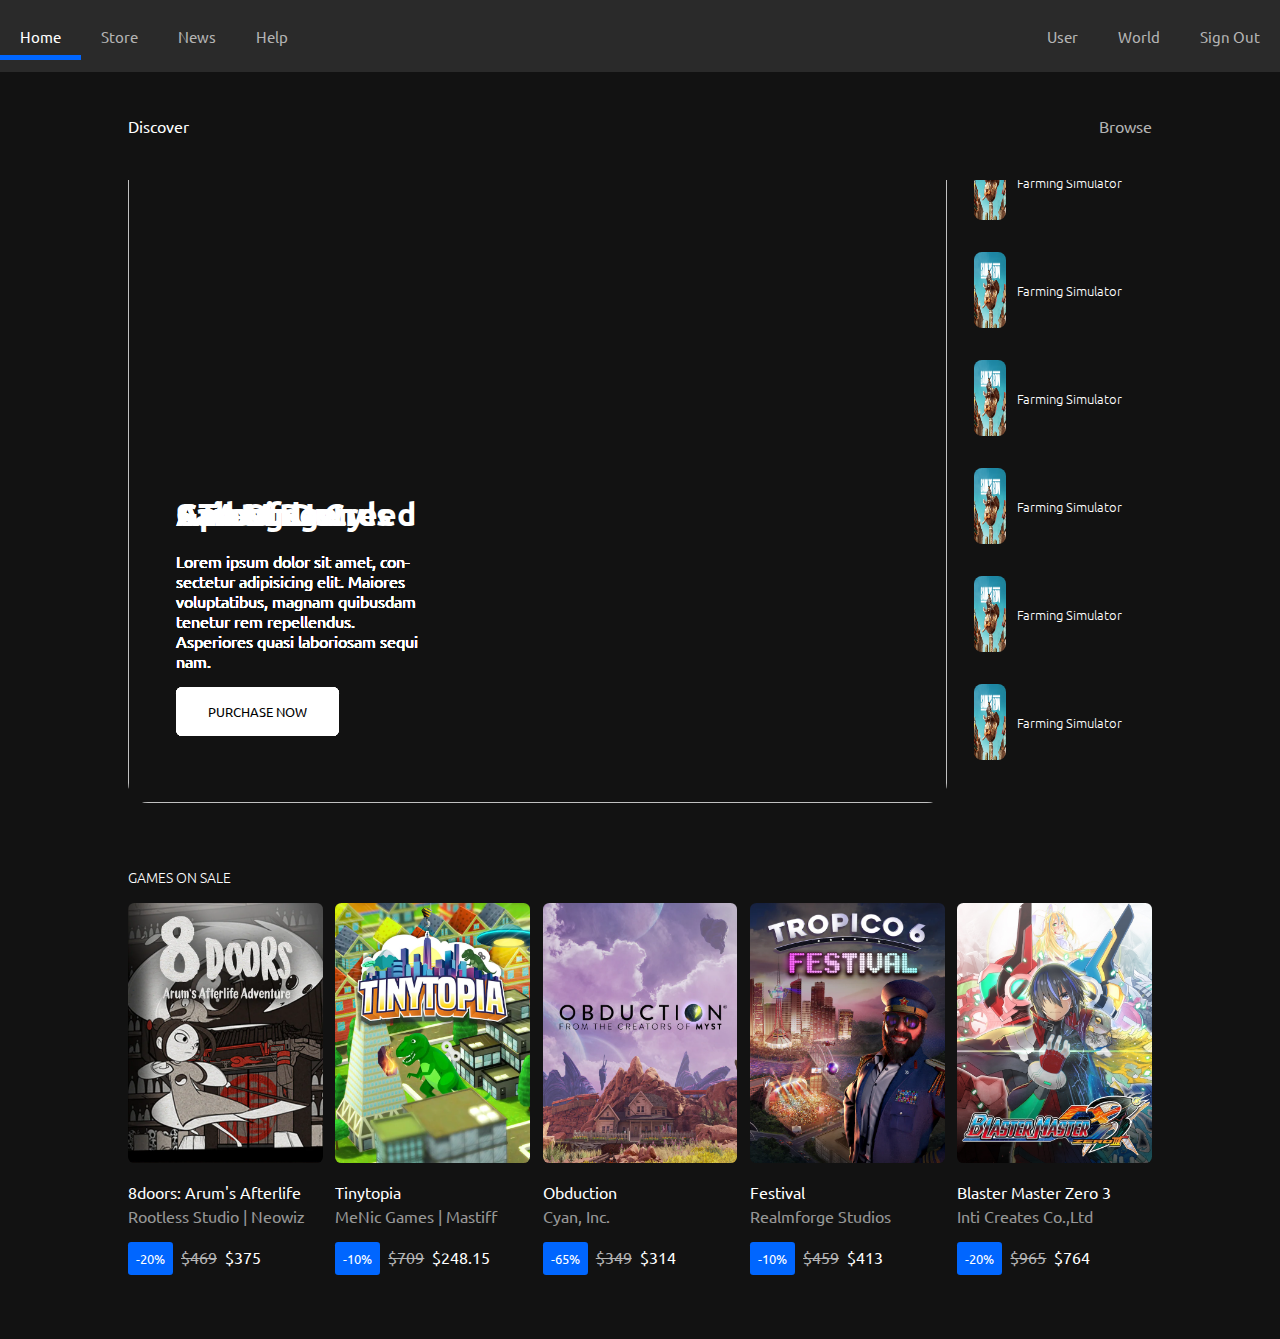
==== pages/landing_page.html @ 4de5b619 "first commit" ====
<!DOCTYPE html>
<html lang="en">

<head>
    <meta charset="UTF-8">
    <meta http-equiv="X-UA-Compatible" content="IE=edge">
    <meta name="viewport" content="width=device-width, initial-scale=1.0">

    <!-- Yeh apun ki css -->
    <link rel="stylesheet" href="landing_page.css">

    <!-- Jquery CDN -->
    <script src="https://cdnjs.cloudflare.com/ajax/libs/jquery/3.6.0/jquery.min.js"></script>

    <!-- Owl Carousel -->
    <script src="https://cdnjs.cloudflare.com/ajax/libs/OwlCarousel2/2.3.4/owl.carousel.min.js"></script>

    <title>Gaming Idiots</title>
</head>

<body>
    <header>
        <nav class="nav__links">
            <ul class="link__1">
                <li>
                    <a href="#" class="active">Home</a>
                </li>
                <li>
                    <a href="#">Store</a>
                </li>
                <li>
                    <a href="#">News</a>
                </li>
                <li>
                    <a href="#">Help</a>
                </li>
            </ul>
            <ul class="link__2">
                <li>
                    <a href="#">User</a>
                </li>
                <li>
                    <a href="#">World</a>
                </li>
                <li>
                    <a href="#">Sign Out</a>
                </li>
            </ul>
        </nav>
        <div class="nav__bottom">
            <a href="#" class="avail">Discover</a>
            <a href="#">Browse</a>
        </div>
    </header>

    <section class="discover">
        <div class="carousel__box">
            <div class="carousel__card carousel__card--1">
                <img src="../images/2.jpg" alt="">
                <div class="carousel__content">
                    <h4>Assasin's creed</h4>
                    <p>Lorem ipsum dolor sit amet, consectetur adipisicing elit. Maiores voluptatibus, magnam quibusdam tenetur rem repellendus. Asperiores quasi laboriosam sequi nam.</p>
                    <button class="btn btn-white">purchase now</button>
                </div>
            </div>

            <div class="carousel__card carousel__card--2">
                <img src="../images/1.jpg" alt="">
                <div class="carousel__content">
                    <h4>GTA V</h4>
                    <p>Lorem ipsum dolor sit amet, consectetur adipisicing elit. Maiores voluptatibus, magnam quibusdam tenetur rem repellendus. Asperiores quasi laboriosam sequi nam.</p>
                    <button class="btn btn-white">purchase now</button>
                </div>
            </div>

            <div class="carousel__card carousel__card--3">
                <img src="../images/3.jpg" alt="">
                <div class="carousel__content">
                    <h4>Saints Row</h4>
                    <p>Lorem ipsum dolor sit amet, consectetur adipisicing elit. Maiores voluptatibus, magnam quibusdam tenetur rem repellendus. Asperiores quasi laboriosam sequi nam.</p>
                    <button class="btn btn-white">purchase now</button>
                </div>
            </div>

            <div class="carousel__card carousel__card--4">
                <img src="../images/4.jpg" alt="">
                <div class="carousel__content">
                    <h4>among us</h4>
                    <p>Lorem ipsum dolor sit amet, consectetur adipisicing elit. Maiores voluptatibus, magnam quibusdam tenetur rem repellendus. Asperiores quasi laboriosam sequi nam.</p>
                    <button class="btn btn-white">purchase now</button>
                </div>
            </div>

            <div class="carousel__card carousel__card--5">
                <img src="../images/5.jpg" alt="">
                <div class="carousel__content">
                    <h4>apex legends</h4>
                    <p>Lorem ipsum dolor sit amet, consectetur adipisicing elit. Maiores voluptatibus, magnam quibusdam tenetur rem repellendus. Asperiores quasi laboriosam sequi nam.</p>
                    <button class="btn btn-white">purchase now</button>
                </div>
            </div>

            <div class="carousel__card carousel__card--6">
                <img src="../images/1.jpg" alt="">
                <div class="carousel__content">
                    <h4>call of duty</h4>
                    <p>Lorem ipsum dolor sit amet, consectetur adipisicing elit. Maiores voluptatibus, magnam quibusdam tenetur rem repellendus. Asperiores quasi laboriosam sequi nam.</p>
                    <button class="btn btn-white">purchase now</button>
                </div>
            </div>
        </div>
        <div class="carousel__games">
            <div class="carousel__card--small">
                <div class="carousel__img"><img src="../images/small-1.png" alt=""></div>

                <h4>farming simulator</h4>
            </div>

            <div class="carousel__card--small">
                <div class="carousel__img"><img src="../images/small-1.png" alt=""></div>

                <h4>farming simulator</h4>
            </div>

            <div class="carousel__card--small">
                <div class="carousel__img"><img src="../images/small-1.png" alt=""></div>

                <h4>farming simulator</h4>
            </div>

            <div class="carousel__card--small">
                <div class="carousel__img"><img src="../images/small-1.png" alt=""></div>

                <h4>farming simulator</h4>
            </div>

            <div class="carousel__card--small">
                <div class="carousel__img"><img src="../images/small-1.png" alt=""></div>

                <h4>farming simulator</h4>
            </div>

            <div class="carousel__card--small">
                <div class="carousel__img"><img src="../images/small-1.png" alt=""></div>

                <h4>farming simulator</h4>
            </div>
        </div>
    </section>

    <section class="sale">
        <h3 class="heading">games on sale</h3>
        <div class="card__container">
            <div class="sale__card">
                <div class="sale__card--image">
                    <img src="../images/card__image-5.webp" alt=""></div>

                <div class="sale__card--content">
                    <h6>8doors: arum's afterlife</h6>
                    <p>rootless studio | Neowiz</p>
                </div>
                <div class="sale__card--price">
                    <button>-20%</button><span><s>$469</s></span><span>$375</span>
                </div>
            </div>

            <div class="sale__card">
                <div class="sale__card--image">
                    <img src="../images/card__image-1.webp" alt=""></div>

                <div class="sale__card--content">
                    <h6>tinytopia</h6>
                    <p>MeNic Games | Mastiff</p>
                </div>
                <div class="sale__card--price">
                    <button>-10%</button><span><s>$709</s></span><span>$248.15</span>
                </div>
            </div>

            <div class="sale__card">
                <div class="sale__card--image">
                    <img src="../images/card__image-2.webp" alt=""></div>

                <div class="sale__card--content">
                    <h6>obduction</h6>
                    <p>cyan, inc.</p>
                </div>
                <div class="sale__card--price">
                    <button>-65%</button><span><s>$349</s></span><span>$314</span>
                </div>
            </div>

            <div class="sale__card">
                <div class="sale__card--image">
                    <img src="../images/card__image-3.webp" alt=""></div>

                <div class="sale__card--content">
                    <h6>festival</h6>
                    <p>realmforge studios</p>
                </div>
                <div class="sale__card--price">
                    <button>-10%</button><span><s>$459</s></span><span>$413</span>
                </div>
            </div>

            <div class="sale__card">
                <div class="sale__card--image">
                    <img src="../images/card__image-4.jpg" alt=""></div>

                <div class="sale__card--content">
                    <h6>blaster master zero 3</h6>
                    <p>inti creates co.,ltd</p>
                </div>
                <div class="sale__card--price">
                    <button>-20%</button><span><s>$965</s></span><span>$764</span>
                </div>
            </div>


        </div>
    </section>
    <script>
        $("li a").click(function() {
            $('li a').not(this).removeClass('active');
            $(this).addClass('active');
        });

        $("div a").click(function() {
            $('div a').not(this).removeClass('avail');
            $(this).addClass('avail');
        });

        // $('.carousel__box').owlCarousel({
        //     margin: 10,
        //     // loop: true,
        //     // autoplay: true,
        //     // autoplayTimeout: 2000,
        // })
    </script>
</body>

</html>
---- pages/landing_page.css ----
@import url('https://fonts.googleapis.com/css2?family=Ubuntu&display=swap');
*,
::after,
::before {
    margin: 0;
    padding: 0;
    box-sizing: border-box;
    text-decoration: none;
    list-style: none;
    font-family: 'Ubuntu', sans-serif;
}

body {
    background-color: rgb(18, 18, 18);
}

header {
    position: fixed;
    top: 0;
    left: 0;
    width: 100%;
    z-index: 9999;
}

.btn {
    padding: 1rem 2rem;
    text-transform: uppercase;
    border-radius: .4rem;
    outline: none;
    border: none;
    color: #000;
    transition: all .3s;
}

.btn:hover {
    color: #000000cc;
}

.nav__links {
    width: 100%;
    height: 8vh;
    background-color: #2a2a2a;
    display: flex;
    justify-content: space-between;
    align-items: center;
}

.nav__links ul {
    display: flex;
}

.nav__links ul li {
    padding: 0 1.25rem;
    transition: all .3s;
    position: relative;
}

.nav__links ul li a.active::after,
.nav__links ul li a:hover::after {
    position: absolute;
    top: 1.8rem;
    left: 0;
    content: "";
    height: 5px;
    width: 100%;
    background-color: rgb(0, 102, 255);
    display: inline-block;
}

.nav__links ul li a.active,
.nav__links ul li a:hover {
    color: #fff;
    transition: all .5s;
}

.nav__links ul li a {
    color: rgb(180, 180, 180);
    font-size: .9375rem;
    transition: all .3s;
}

.nav__bottom {
    height: 12vh;
    width: 100%;
    background-color: rgb(18, 18, 18);
    padding: 0 10%;
    display: flex;
    justify-content: space-between;
    align-items: center;
}

.nav__bottom a {
    color: rgb(180, 180, 180);
}

.nav__bottom a.avail {
    color: #fff;
}

.discover {
    width: 100%;
    padding: 0 10%;
    padding-top: 8rem;
    display: flex;
    padding-bottom: 4rem;
}

.discover .carousel__box {
    width: 80%;
    height: 75vh;
    border-radius: 20px;
    overflow: hidden;
    position: relative;
}

.discover .carousel__box .carousel__card {
    width: 100%;
    height: 100%;
    animation: move 60s infinite;
}

.discover .carousel__box .carousel__card img {
    width: 100%;
    height: 100%;
}

.discover .carousel__box .carousel__card .carousel__content h4 {
    color: white;
    z-index: 999;
    font-size: 2rem;
    margin-bottom: 1rem;
    text-transform: capitalize;
    /* background: ; */
}

.discover .carousel__box .carousel__card .carousel__content p {
    color: #fff;
    hyphens: auto;
}

.discover .carousel__box .carousel__card .carousel__content {
    position: absolute;
    bottom: 10%;
    width: 30%;
    margin: 0 3rem;
}

.btn-white {
    background-color: #fff;
    margin-top: 1rem;
}

.discover .carousel__games {
    padding: 0 1rem;
    display: flex;
    flex-direction: column;
}

.discover .carousel__games .carousel__card--small {
    display: flex;
    justify-content: center;
    align-items: center;
    /* background-color: rosybrown; */
    width: 150%;
    height: 16%;
    /* background-color: khaki; */
    display: flex;
    align-items: center;
    /* flex: 1; */
    transition: all .3s;
}

.discover .carousel__games .carousel__card--small .carousel__img {
    width: 40%;
    height: 70%;
}

.discover .carousel__games .carousel__card--small:hover {
    background-color: rgba(119, 119, 119, .7);
    border-radius: .5rem;
}

.discover .carousel__games .carousel__card--small .carousel__img img {
    width: 2rem;
    height: 100%;
    border-radius: .5rem;
    overflow: hidden;
}

.discover .carousel__games .carousel__card--small h4 {
    text-transform: capitalize;
    color: #fff;
    font-size: .8rem;
    margin-left: -1.5rem;
    font-weight: 100;
}

.sale {
    padding: 0 10%;
    margin-bottom: 4rem;
}

.sale .heading {
    text-transform: uppercase;
    font-size: .9rem;
    color: #fff;
    font-weight: 300;
    margin-bottom: 1rem;
}

.sale .card__container {
    width: 100%;
    display: flex;
    justify-content: space-between;
    align-items: center;
}

.sale .card__container .sale__card {
    width: 19%;
}

.sale .card__container .sale__card .sale__card--image {
    width: 100%;
    border-radius: .4rem;
    /* overflow: hidden !important; */
}

.sale .card__container .sale__card .sale__card--image img {
    width: 100%;
    height: 100%;
    margin-bottom: 1rem;
    border-radius: .4rem;
}

.sale .card__container .sale__card .sale__card--content h6 {
    font-size: 1rem;
    text-transform: capitalize;
    color: #fff;
    font-weight: 400;
    margin-bottom: 0.3rem;
}

.sale .card__container .sale__card .sale__card--content p {
    font-size: 1rem;
    text-transform: capitalize;
    color: rgba(245, 245, 245, 0.6);
}

.sale .card__container .sale__card .sale__card--price {
    margin-top: 1rem;
}

.sale .card__container .sale__card .sale__card--price button {
    font-size: .8rem;
    padding: 0.5rem;
    border-radius: .2rem;
    background-color: rgb(0, 102, 255);
    color: #fff;
    outline: none;
    border: none;
    cursor: pointer;
}

.sale .card__container .sale__card .sale__card--price span:nth-child(2) {
    text-decoration: line-through;
    color: rgb(180, 180, 180);
    padding: .5rem;
}

.sale .card__container .sale__card .sale__card--price span:nth-child(3) {
    color: #fff;
}

@keyframes move {
    0% {
        transform: translateY(0%);
    }
    20% {
        transform: translateY(-100%);
    }
    40% {
        transform: translateY(-200%);
    }
    60% {
        transform: translateY(-300%);
    }
    80% {
        transform: translateY(-400%);
    }
    90% {
        transform: translateY(-500%);
    }
    100% {
        transform: translateY(0);
    }
}
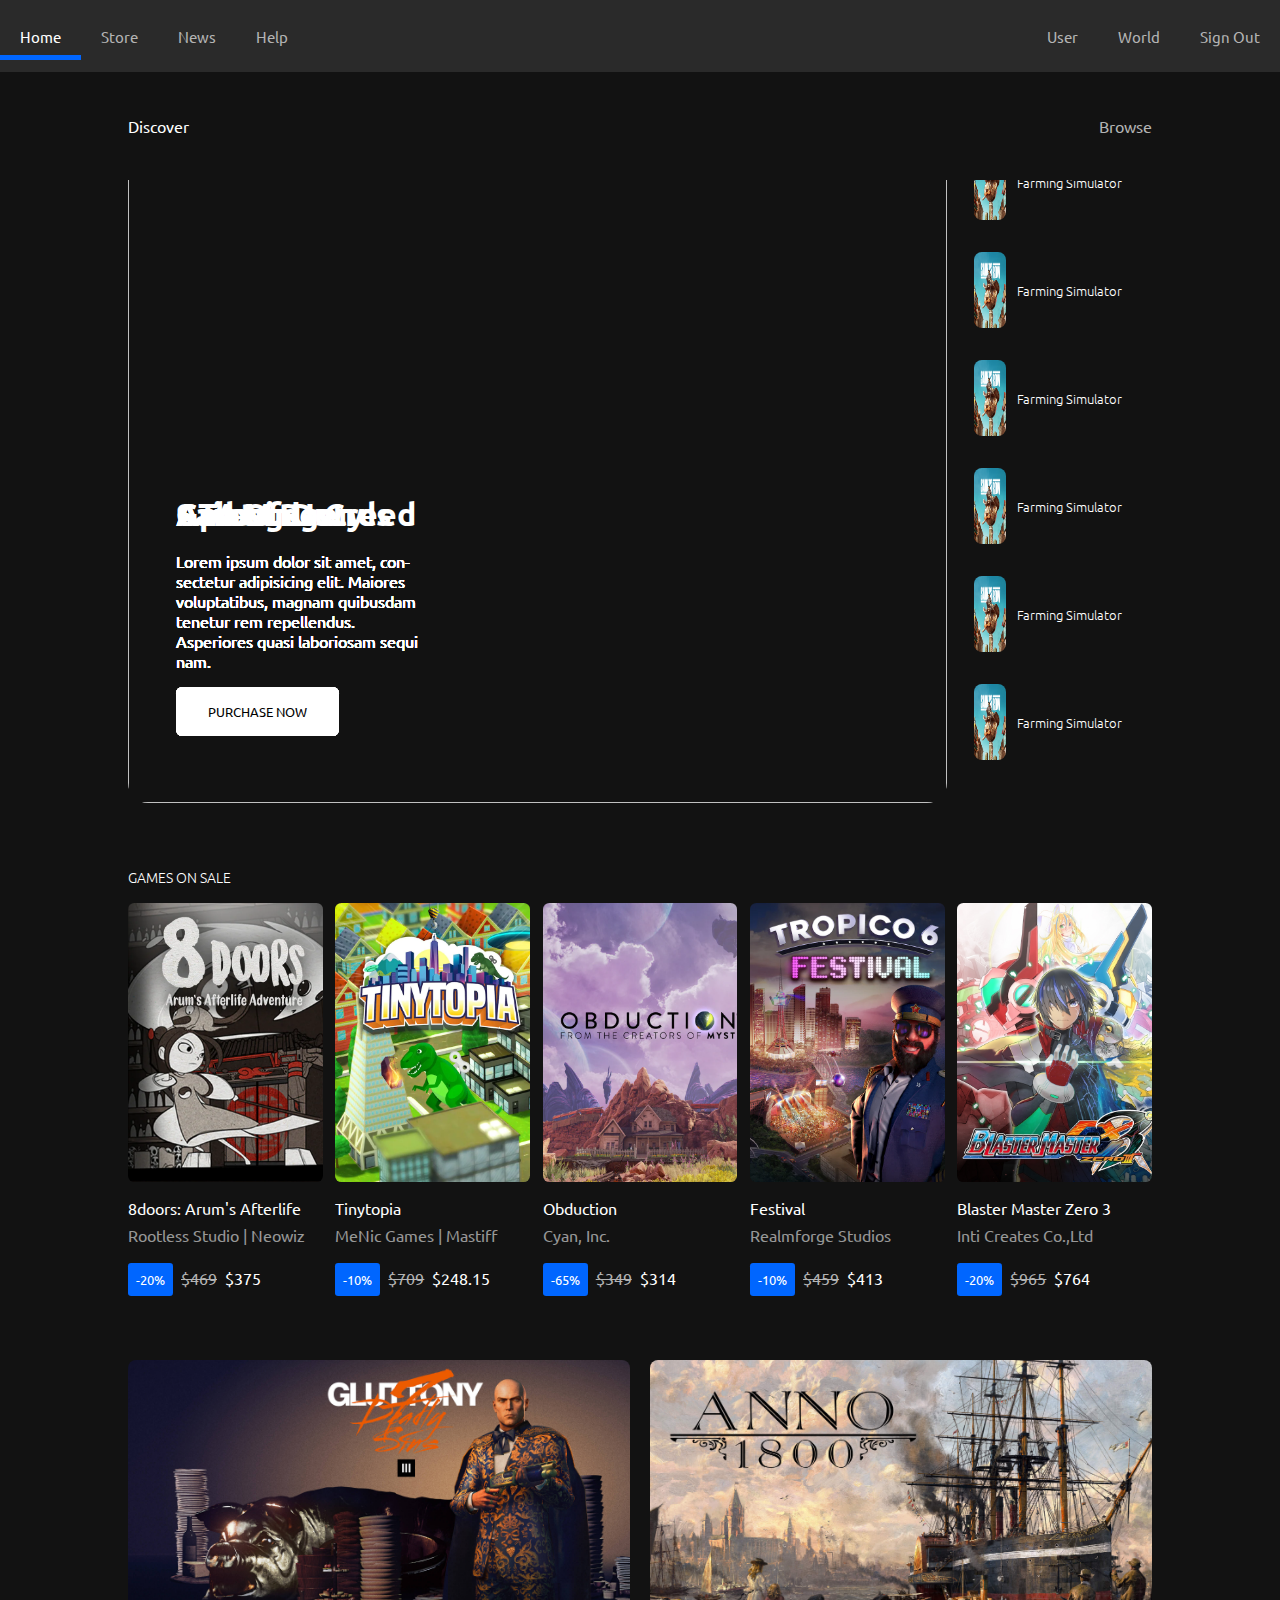
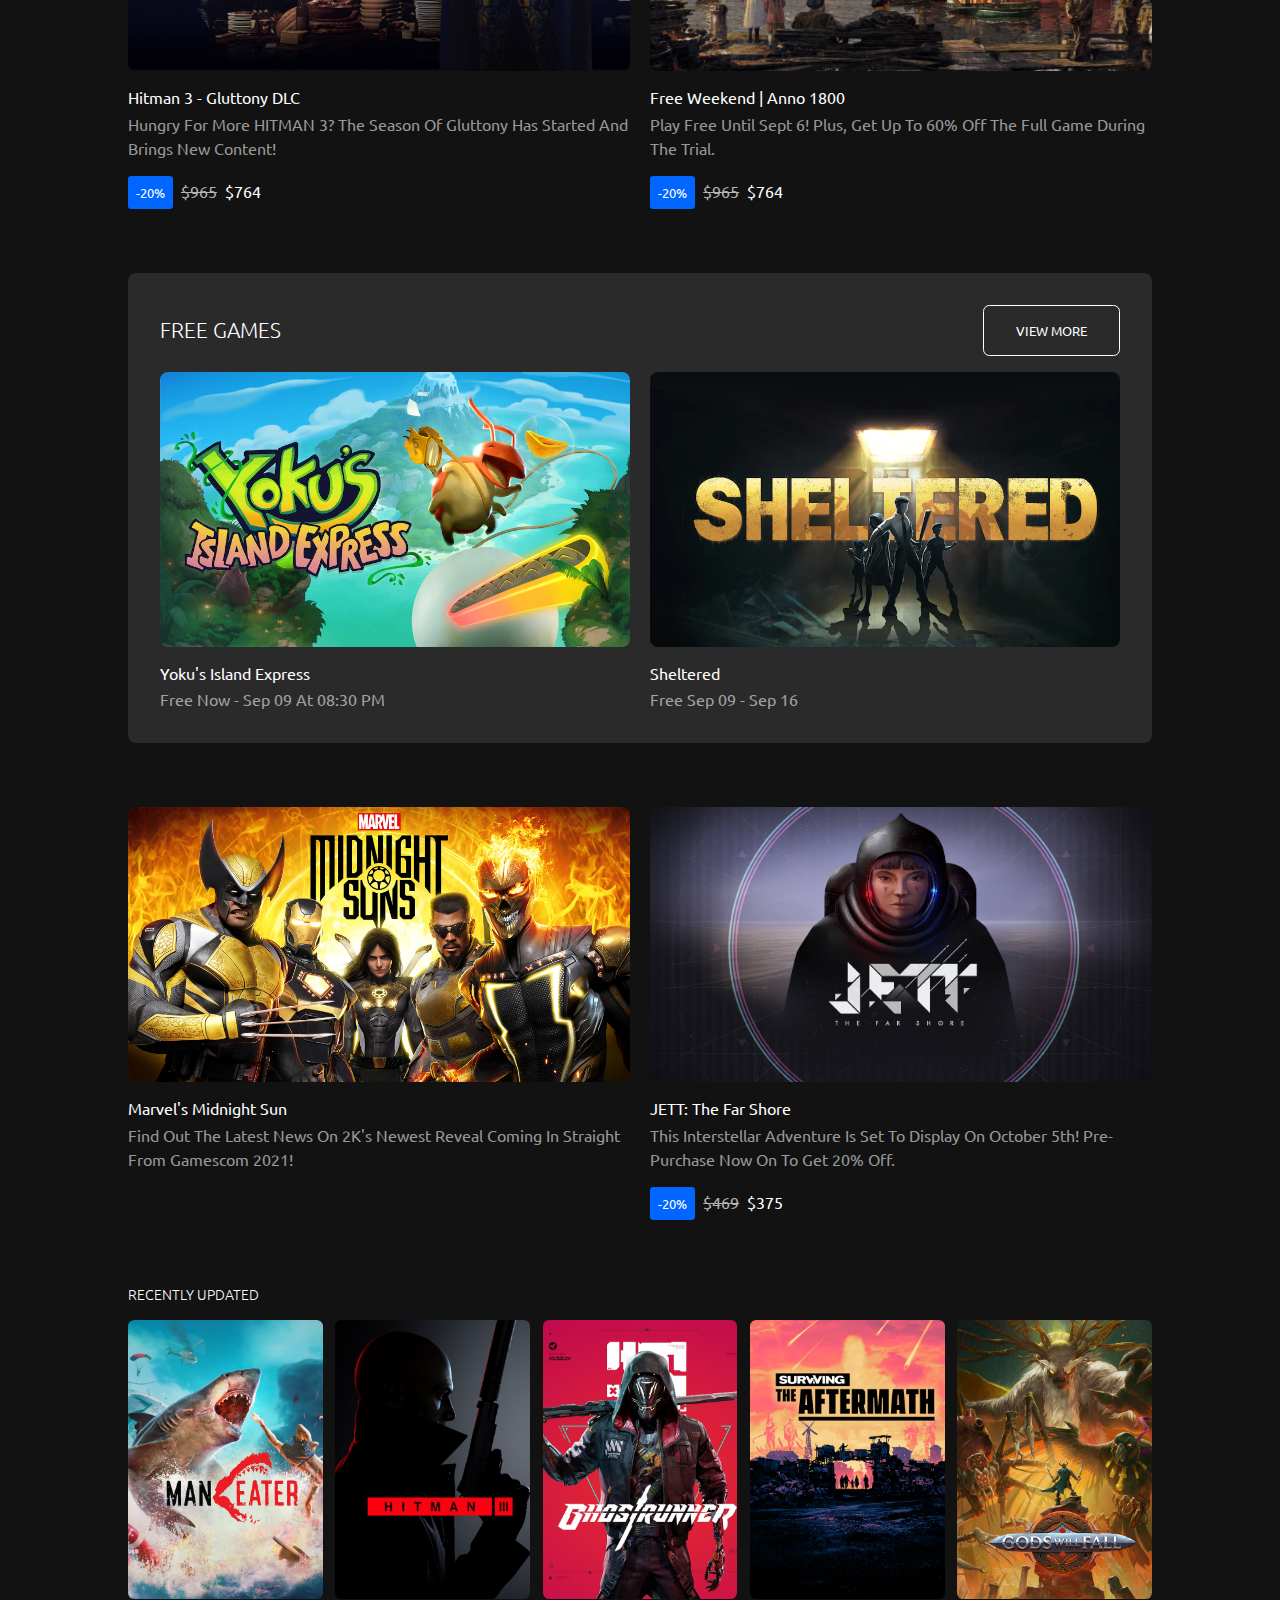
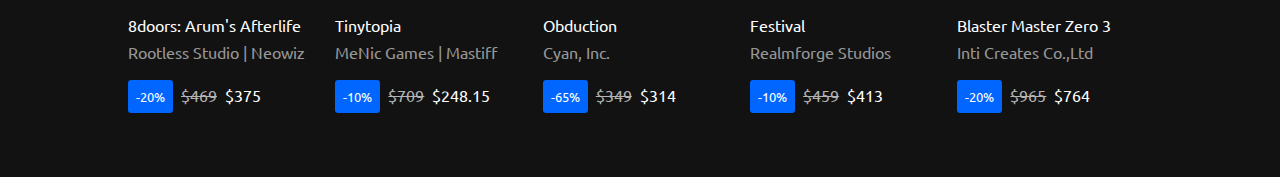
==== commit 9034c165: "second commit" ====
--- a/pages/landing_page.html
+++ b/pages/landing_page.html
@@ -152,10 +152,12 @@
         <h3 class="heading">games on sale</h3>
         <div class="card__container">
             <div class="sale__card">
-                <div class="sale__card--image">
-                    <img src="../images/card__image-5.webp" alt=""></div>
+                <div class="sale__card--image sale__card--image-5">
+                    &nbsp;
+                </div>
 
                 <div class="sale__card--content">
+
                     <h6>8doors: arum's afterlife</h6>
                     <p>rootless studio | Neowiz</p>
                 </div>
@@ -165,8 +167,9 @@
             </div>
 
             <div class="sale__card">
-                <div class="sale__card--image">
-                    <img src="../images/card__image-1.webp" alt=""></div>
+                <div class="sale__card--image sale__card--image-1">
+                    &nbsp;
+                </div>
 
                 <div class="sale__card--content">
                     <h6>tinytopia</h6>
@@ -178,8 +181,9 @@
             </div>
 
             <div class="sale__card">
-                <div class="sale__card--image">
-                    <img src="../images/card__image-2.webp" alt=""></div>
+                <div class="sale__card--image sale__card--image-2">
+                    &nbsp;
+                </div>
 
                 <div class="sale__card--content">
                     <h6>obduction</h6>
@@ -191,8 +195,9 @@
             </div>
 
             <div class="sale__card">
-                <div class="sale__card--image">
-                    <img src="../images/card__image-3.webp" alt=""></div>
+                <div class="sale__card--image sale__card--image-3">
+                    &nbsp;
+                </div>
 
                 <div class="sale__card--content">
                     <h6>festival</h6>
@@ -204,19 +209,169 @@
             </div>
 
             <div class="sale__card">
-                <div class="sale__card--image">
-                    <img src="../images/card__image-4.jpg" alt=""></div>
-
-                <div class="sale__card--content">
+                <div class="sale__card--image sale__card--image-4">
+                    &nbsp;
+                </div>
+
+                <div class="content sale__card--content">
                     <h6>blaster master zero 3</h6>
                     <p>inti creates co.,ltd</p>
                 </div>
-                <div class="sale__card--price">
+                <div class="price sale__card--price">
                     <button>-20%</button><span><s>$965</s></span><span>$764</span>
                 </div>
             </div>
-
-
+        </div>
+    </section>
+
+    <section class="two__games">
+        <div class="game__sale">
+            <div class="game__sale--image games__one">&nbsp</div>
+            <div class="content game__sale--content">
+                <h6>hitman 3 - gluttony DLC</h6>
+                <p>hungry for more HITMAN 3? the season of gluttony has started and brings new content!</p>
+            </div>
+            <div class="price game__sale--price">
+                <button>-20%</button><span><s>$965</s></span><span>$764</span>
+            </div>
+        </div>
+        <div class="game__sale">
+            <div class="game__sale--image games__two">&nbsp</div>
+            <div class="content game__sale--content">
+                <h6>free weekend | anno 1800</h6>
+                <p>play free until sept 6! plus, get up to 60% off the full game during the trial.</p>
+            </div>
+            <div class="price game__sale--price">
+                <button>-20%</button><span><s>$965</s></span><span>$764</span>
+            </div>
+        </div>
+    </section>
+
+    <section class="free__games">
+        <div class="free__games--container">
+            <div class="free__games--header">
+                <h5>free games</h5>
+                <button class="btn btn-view">view more</button>
+            </div>
+            <div class="free__card">
+                <div class="free__games--card">
+                    <div class="free__games--image free__games--image-1">&nbsp</div>
+                    <div class="content free__games--content">
+                        <h6>yoku's island express</h6>
+                        <p>free now - sep 09 at 08:30 PM</p>
+                    </div>
+                </div>
+
+                <div class="free__games--card">
+                    <div class="free__games--image free__games--image-2">&nbsp</div>
+                    <div class="content free__games--content">
+                        <h6>sheltered</h6>
+                        <p>free sep 09 - sep 16</p>
+                    </div>
+                </div>
+            </div>
+        </div>
+    </section>
+
+
+    <section class="new__games">
+        <div class="new__games--container">
+            <div class="new__card">
+                <div class="new__games--card">
+                    <div class="new__games--image new__games--image-1">&nbsp</div>
+                    <div class="content new__games--content">
+                        <h6>marvel's midnight sun</h6>
+                        <p>find out the latest news on 2K's newest reveal coming in straight from gamescom 2021!</p>
+                    </div>
+                </div>
+
+                <div class="new__games--card">
+                    <div class="new__games--image new__games--image-2">&nbsp</div>
+                    <div class="content new__games--content">
+                        <h6>JETT: the far shore</h6>
+                        <p>this interstellar adventure is set to display on October 5th! Pre-purchase now on to get 20% off.</p>
+                    </div>
+                    <div class="price new__card--price">
+                        <button>-20%</button><span><s>$469</s></span><span>$375</span>
+                    </div>
+                </div>
+            </div>
+        </div>
+    </section>
+
+    <section class="recently__updated">
+        <h3 class="heading">recently updated</h3>
+        <div class="card__container">
+            <div class="recently__updated__card">
+                <div class="recently__updated--image recently__updated--image-5">
+                    &nbsp;
+                </div>
+
+                <div class="content recently__updated--content">
+
+                    <h6>8doors: arum's afterlife</h6>
+                    <p>rootless studio | Neowiz</p>
+                </div>
+                <div class="price recently__updated--price">
+                    <button>-20%</button><span><s>$469</s></span><span>$375</span>
+                </div>
+            </div>
+
+            <div class="recently__updated__card">
+                <div class="recently__updated--image recently__updated--image-1">
+                    &nbsp;
+                </div>
+
+                <div class="content recently__updated--content">
+                    <h6>tinytopia</h6>
+                    <p>MeNic Games | Mastiff</p>
+                </div>
+                <div class="price recently__updated--price">
+                    <button>-10%</button><span><s>$709</s></span><span>$248.15</span>
+                </div>
+            </div>
+
+            <div class="recently__updated__card">
+                <div class="recently__updated--image recently__updated--image-2">
+                    &nbsp;
+                </div>
+
+                <div class="content recently__updated--content">
+                    <h6>obduction</h6>
+                    <p>cyan, inc.</p>
+                </div>
+                <div class="price recently__updated--price">
+                    <button>-65%</button><span><s>$349</s></span><span>$314</span>
+                </div>
+            </div>
+
+            <div class="recently__updated__card">
+                <div class="recently__updated--image recently__updated--image-3">
+                    &nbsp;
+                </div>
+
+                <div class="content recently__updated--content">
+                    <h6>festival</h6>
+                    <p>realmforge studios</p>
+                </div>
+                <div class="price recently__updated--price">
+                    <button>-10%</button><span><s>$459</s></span><span>$413</span>
+                </div>
+            </div>
+
+            <div class="recently__updated__card">
+                <div class="recently__updated--image recently__updated--image-4">
+                    &nbsp;
+                </div>
+
+                <div class="content recently__updated--content">
+                    <h6>blaster master zero 3</h6>
+                    <p>inti creates co.,ltd</p>
+                </div>
+                <div class="price recently__updated--price">
+                    <button>-20%</button><span><s>$965</s></span><span>$764</span>
+                </div>
+            </div>
         </div>
     </section>
     <script>
@@ -229,13 +384,6 @@
             $('div a').not(this).removeClass('avail');
             $(this).addClass('avail');
         });
-
-        // $('.carousel__box').owlCarousel({
-        //     margin: 10,
-        //     // loop: true,
-        //     // autoplay: true,
-        //     // autoplayTimeout: 2000,
-        // })
     </script>
 </body>
 
--- a/pages/landing_page.css
+++ b/pages/landing_page.css
@@ -32,16 +32,37 @@
     transition: all .3s;
 }
 
-.btn:hover {
+.btn:hover,
+.btn:active {
     color: #000000cc;
+}
+
+.nav__links,
+.free__games .free__games--container .free__card,
+.new__games .new__games--container .new__card,
+.free__games .free__games--container .free__games--header,
+.nav__bottom,
+.sale .card__container,
+.card__container,
+.two__games {
+    display: flex;
+    justify-content: space-between;
+}
+
+.nav__bottom,
+.discover,
+.sale,
+.two__games,
+.free__games,
+.new__games,
+.recently__updated {
+    padding: 0 10%;
 }
 
 .nav__links {
     width: 100%;
     height: 8vh;
     background-color: #2a2a2a;
-    display: flex;
-    justify-content: space-between;
     align-items: center;
 }
 
@@ -83,9 +104,6 @@
     height: 12vh;
     width: 100%;
     background-color: rgb(18, 18, 18);
-    padding: 0 10%;
-    display: flex;
-    justify-content: space-between;
     align-items: center;
 }
 
@@ -99,7 +117,6 @@
 
 .discover {
     width: 100%;
-    padding: 0 10%;
     padding-top: 8rem;
     display: flex;
     padding-bottom: 4rem;
@@ -130,7 +147,6 @@
     font-size: 2rem;
     margin-bottom: 1rem;
     text-transform: capitalize;
-    /* background: ; */
 }
 
 .discover .carousel__box .carousel__card .carousel__content p {
@@ -156,38 +172,40 @@
     flex-direction: column;
 }
 
-.discover .carousel__games .carousel__card--small {
+.discover .carousel__games .carousel__card--small,
+.carousel__card--small {
     display: flex;
     justify-content: center;
     align-items: center;
-    /* background-color: rosybrown; */
     width: 150%;
     height: 16%;
-    /* background-color: khaki; */
-    display: flex;
-    align-items: center;
-    /* flex: 1; */
-    transition: all .3s;
-}
-
-.discover .carousel__games .carousel__card--small .carousel__img {
+    display: flex;
+    align-items: center;
+    transition: all .3s;
+}
+
+.discover .carousel__games .carousel__card--small .carousel__img,
+.carousel__card--small .carousel__img {
     width: 40%;
     height: 70%;
 }
 
-.discover .carousel__games .carousel__card--small:hover {
+.discover .carousel__games .carousel__card--small:hover,
+.carousel__games .carousel__card--small:hover {
     background-color: rgba(119, 119, 119, .7);
     border-radius: .5rem;
 }
 
-.discover .carousel__games .carousel__card--small .carousel__img img {
+.discover .carousel__games .carousel__card--small .carousel__img img,
+.carousel__card--small .carousel__img img {
     width: 2rem;
     height: 100%;
     border-radius: .5rem;
     overflow: hidden;
 }
 
-.discover .carousel__games .carousel__card--small h4 {
+.discover .carousel__games .carousel__card--small h4,
+.carousel__card--small h4 {
     text-transform: capitalize;
     color: #fff;
     font-size: .8rem;
@@ -195,12 +213,8 @@
     font-weight: 100;
 }
 
-.sale {
-    padding: 0 10%;
-    margin-bottom: 4rem;
-}
-
-.sale .heading {
+.sale .heading,
+.heading {
     text-transform: uppercase;
     font-size: .9rem;
     color: #fff;
@@ -208,21 +222,76 @@
     margin-bottom: 1rem;
 }
 
-.sale .card__container {
-    width: 100%;
-    display: flex;
-    justify-content: space-between;
-    align-items: center;
-}
-
-.sale .card__container .sale__card {
+.sale .card__container,
+.card__container {
+    width: 100%;
+    align-items: center;
+}
+
+.sale .card__container .sale__card,
+.recently__updated .card__container .recently__updated__card {
     width: 19%;
-}
-
-.sale .card__container .sale__card .sale__card--image {
-    width: 100%;
+    cursor: pointer;
+}
+
+.sale .card__container .sale__card .sale__card--image,
+.recently__updated .card__container .recently__updated__card .recently__updated--image {
+    width: 100%;
+    height: 17.4375rem;
     border-radius: .4rem;
-    /* overflow: hidden !important; */
+    background-size: cover;
+    transition: all .3s;
+    margin-bottom: 1rem;
+    background-repeat: no-repeat;
+}
+
+.sale .card__container .sale__card .sale__card--image-1 {
+    background-image: url('/images/card__image-1.webp'), linear-gradient(to bottom, #202020, rgb(196, 196, 196));
+}
+
+.sale .card__container .sale__card .sale__card--image-2 {
+    background-image: url('/images/card__image-2.webp'), linear-gradient(to bottom, #202020, rgb(196, 196, 196));
+}
+
+.sale .card__container .sale__card .sale__card--image-3 {
+    background-image: url('/images/card__image-3.webp'), linear-gradient(to bottom, #202020, rgb(196, 196, 196));
+}
+
+.sale .card__container .sale__card .sale__card--image-4 {
+    background-image: url('/images/card__image-4.jpg'), linear-gradient(to bottom, #202020, rgb(196, 196, 196));
+}
+
+.sale .card__container .sale__card .sale__card--image-5 {
+    background-image: url('/images/card__image-5.webp'), linear-gradient(to bottom, #202020, rgb(196, 196, 196));
+}
+
+.recently__updated .card__container .recently__updated__card .recently__updated--image-1 {
+    background-image: url('/images/recently__updated-1.jpg'), linear-gradient(to bottom, #202020, rgb(196, 196, 196));
+}
+
+.recently__updated .card__container .recently__updated__card .recently__updated--image-2 {
+    background-image: url('/images/recently__updated-2.jpg'), linear-gradient(to bottom, #202020, rgb(196, 196, 196));
+}
+
+.recently__updated .card__container .recently__updated__card .recently__updated--image-3 {
+    background-image: url('/images/recently__updated-3.webp'), linear-gradient(to bottom, #202020, rgb(196, 196, 196));
+}
+
+.recently__updated .card__container .recently__updated__card .recently__updated--image-4 {
+    background-image: url('/images/recently__updated-4.webp'), linear-gradient(to bottom, #202020, rgb(196, 196, 196));
+}
+
+.recently__updated .card__container .recently__updated__card .recently__updated--image-5 {
+    background-image: url('/images/recently__updated-5.jpg'), linear-gradient(to bottom, #202020, rgb(196, 196, 196));
+}
+
+.sale .card__container .sale__card .sale__card--image:hover,
+.two__games .game__sale .game__sale--image:hover,
+.recently__updated .card__container .recently__updated--image:hover,
+.free__games .free__games--container .free__card .free__games--card .free__games--image:hover,
+.new__games .new__games--container .new__card .new__games--card .new__games--image:hover {
+    background-blend-mode: multiply;
+    z-index: 1;
 }
 
 .sale .card__container .sale__card .sale__card--image img {
@@ -232,7 +301,8 @@
     border-radius: .4rem;
 }
 
-.sale .card__container .sale__card .sale__card--content h6 {
+.sale .card__container .sale__card .sale__card--content h6,
+.content h6 {
     font-size: 1rem;
     text-transform: capitalize;
     color: #fff;
@@ -240,17 +310,21 @@
     margin-bottom: 0.3rem;
 }
 
-.sale .card__container .sale__card .sale__card--content p {
+.sale .card__container .sale__card .sale__card--content p,
+.content p {
     font-size: 1rem;
     text-transform: capitalize;
     color: rgba(245, 245, 245, 0.6);
-}
-
-.sale .card__container .sale__card .sale__card--price {
+    line-height: 1.5;
+}
+
+.sale .card__container .sale__card .sale__card--price,
+.price {
     margin-top: 1rem;
 }
 
-.sale .card__container .sale__card .sale__card--price button {
+.sale .card__container .sale__card .sale__card--price button,
+.price button {
     font-size: .8rem;
     padding: 0.5rem;
     border-radius: .2rem;
@@ -261,14 +335,110 @@
     cursor: pointer;
 }
 
-.sale .card__container .sale__card .sale__card--price span:nth-child(2) {
+.sale .card__container .sale__card .sale__card--price span:nth-child(2),
+.price span:nth-child(2) {
     text-decoration: line-through;
     color: rgb(180, 180, 180);
     padding: .5rem;
 }
 
-.sale .card__container .sale__card .sale__card--price span:nth-child(3) {
-    color: #fff;
+.sale .card__container .sale__card .sale__card--price span:nth-child(3),
+.price span:nth-child(3) {
+    color: #fff;
+}
+
+.two__games .game__sale {
+    width: 49%;
+    cursor: pointer;
+}
+
+.two__games .game__sale .game__sale--image {
+    width: 100%;
+    height: 19.4375rem;
+    background-size: cover;
+    border-radius: .5rem;
+    margin-bottom: 1rem;
+}
+
+.two__games .game__sale .games__one {
+    background-image: url('/images/sale__game-1.jpg'), linear-gradient(to bottom, #202020, rgb(196, 196, 196));
+}
+
+.two__games .game__sale .games__two {
+    background-image: url('/images/sale__game-2.jpg'), linear-gradient(to bottom, #202020, rgb(196, 196, 196));
+}
+
+.free__games,
+.new__games,
+.recently__updated,
+.sale,
+.two__games {
+    margin-bottom: 4rem;
+}
+
+.free__games .free__games--container {
+    width: 100%;
+    border-radius: .5rem;
+    padding: 2rem;
+    background-color: rgba(255, 255, 255, .1);
+}
+
+.free__games .free__games--container .free__games--header {
+    align-items: center;
+}
+
+.free__games .free__games--container .free__games--header h5 {
+    color: white;
+    text-transform: uppercase;
+    font-weight: 200;
+    font-size: 1.3rem;
+}
+
+.free__games .free__games--container .free__games--header .btn-view {
+    background-color: transparent;
+    border: 1px solid white;
+    color: white;
+}
+
+.free__games .free__games--container .free__card,
+.new__games .new__games--container .new__card {
+    margin-top: 1rem;
+}
+
+.free__games .free__games--container .free__card .free__games--card,
+.new__games .new__games--container .new__card .new__games--card {
+    width: 49%;
+}
+
+.free__games .free__games--container .free__card .free__games--card .free__games--image,
+.new__games .new__games--container .new__card .new__games--card .new__games--image {
+    width: 100%;
+    height: 17.1875rem;
+    background-size: cover;
+    border-radius: .5rem;
+    margin-bottom: 1rem;
+    cursor: pointer;
+    transition: all .3s;
+}
+
+.free__games .free__games--container .free__card .free__games--card .free__games--image-1 {
+    background-image: url('/images/free__games-1.webp'), linear-gradient(to bottom, #202020, rgb(196, 196, 196));
+    ;
+}
+
+.free__games .free__games--container .free__card .free__games--card .free__games--image-2 {
+    background-image: url('/images/free__games-2.webp'), linear-gradient(to bottom, #202020, rgb(196, 196, 196));
+    ;
+}
+
+.new__games .new__games--container .new__card .new__games--card .new__games--image-1 {
+    background-image: url('/images/new__games-1.jpg'), linear-gradient(to bottom, #202020, rgb(196, 196, 196));
+    ;
+}
+
+.new__games .new__games--container .new__card .new__games--card .new__games--image-2 {
+    background-image: url('/images/new__games-2.jpg'), linear-gradient(to bottom, #202020, rgb(196, 196, 196));
+    ;
 }
 
 @keyframes move {
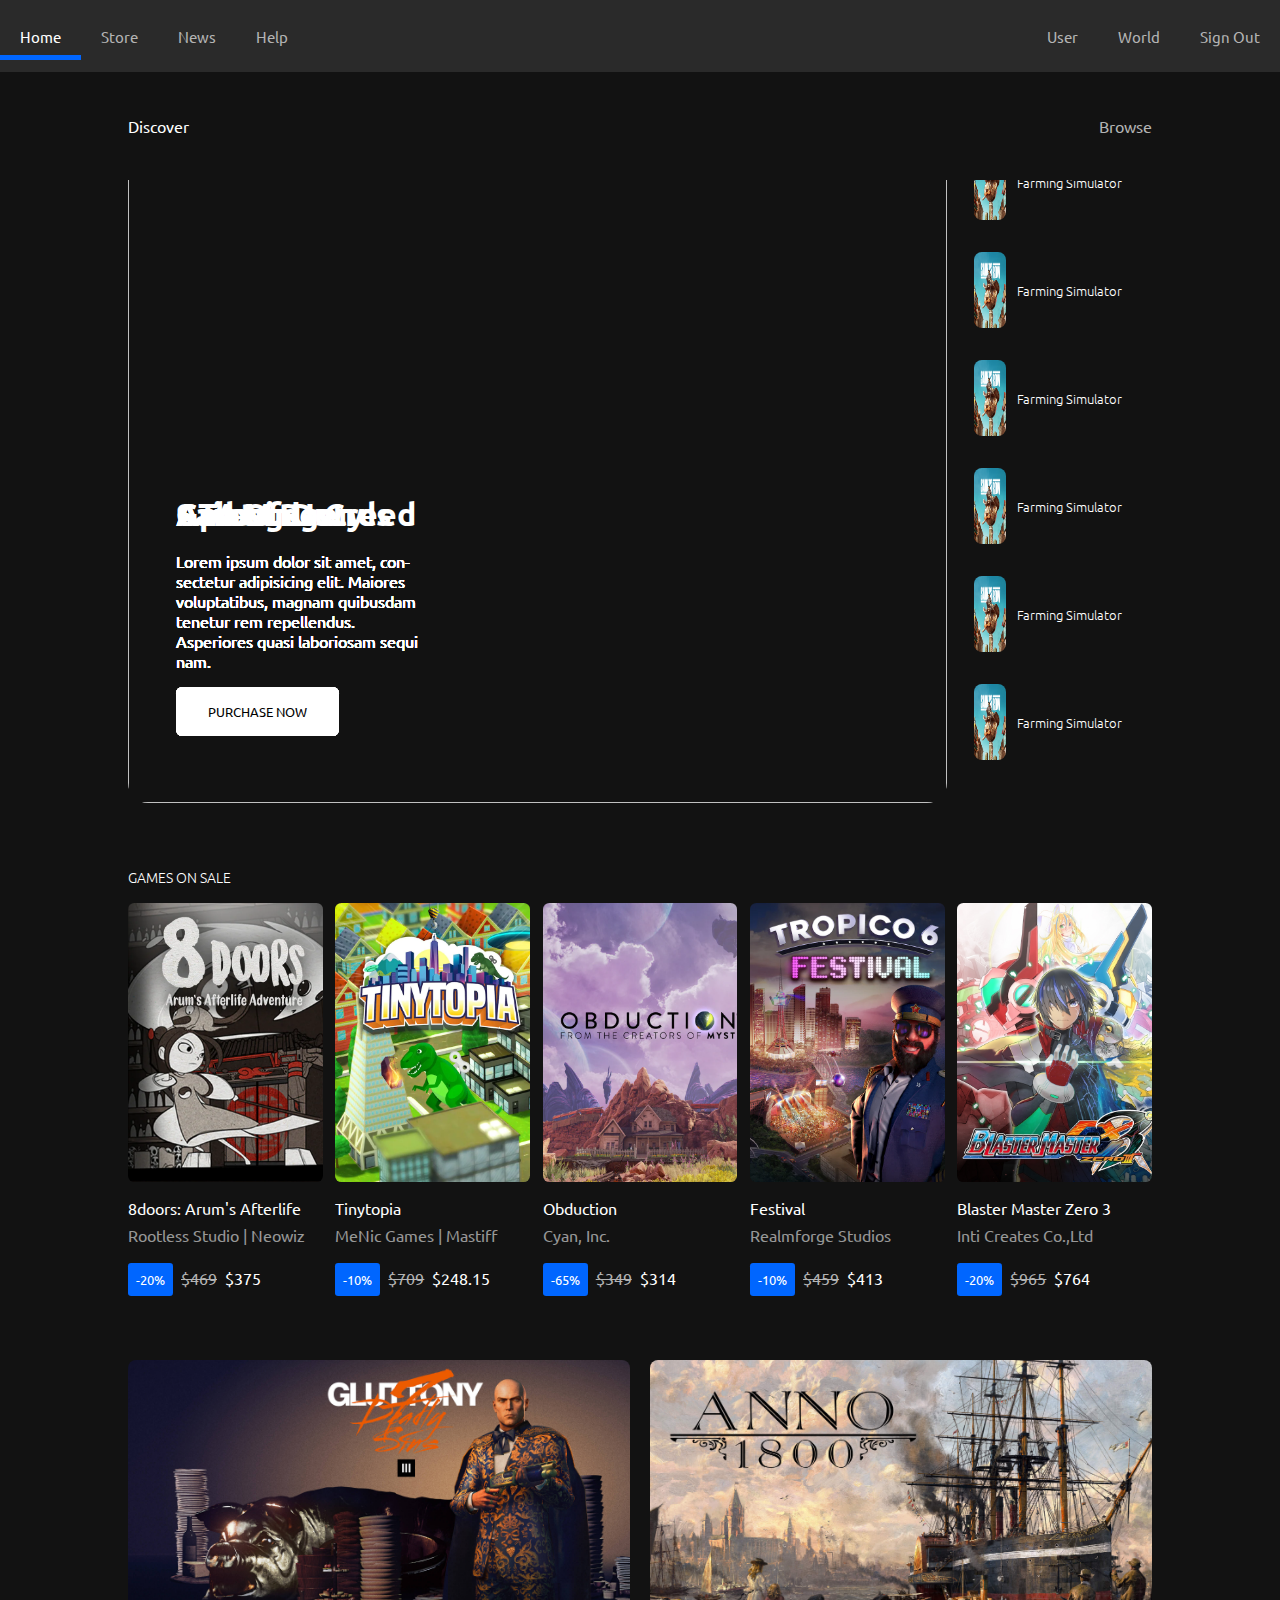
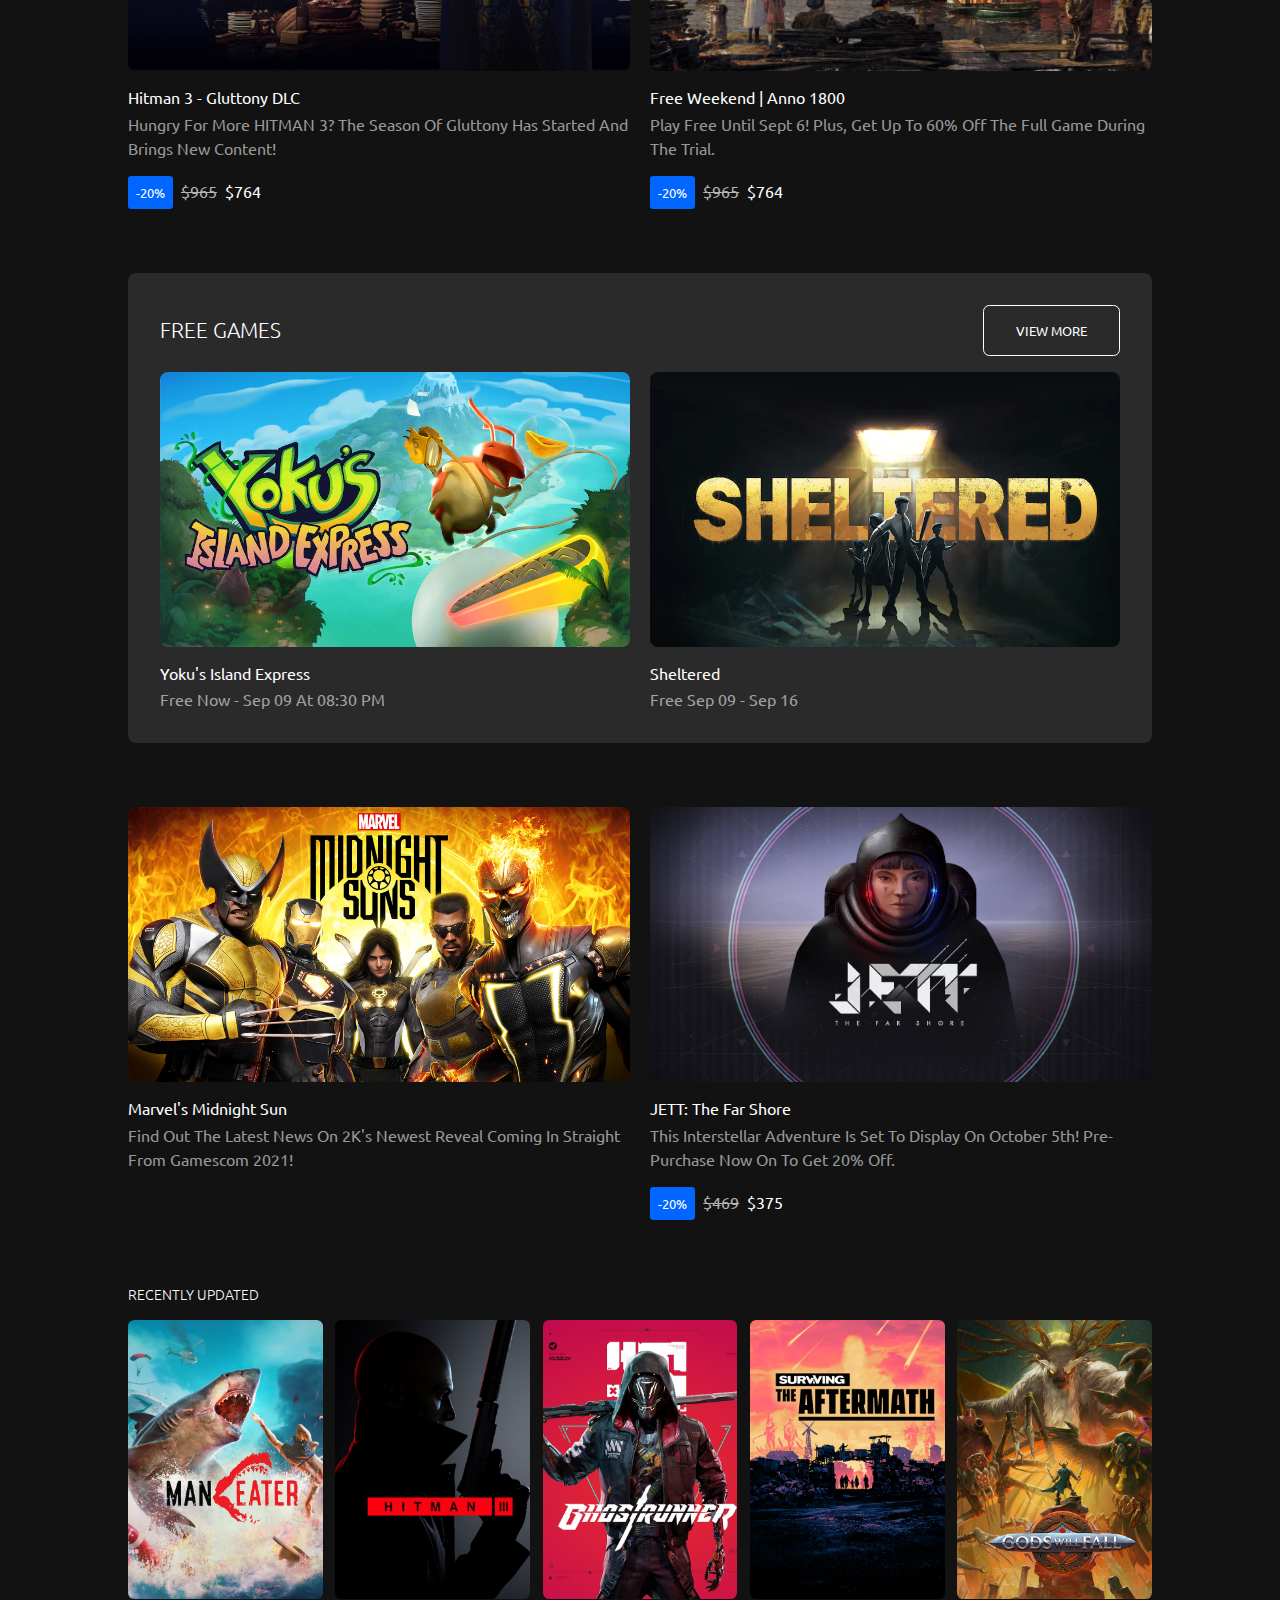
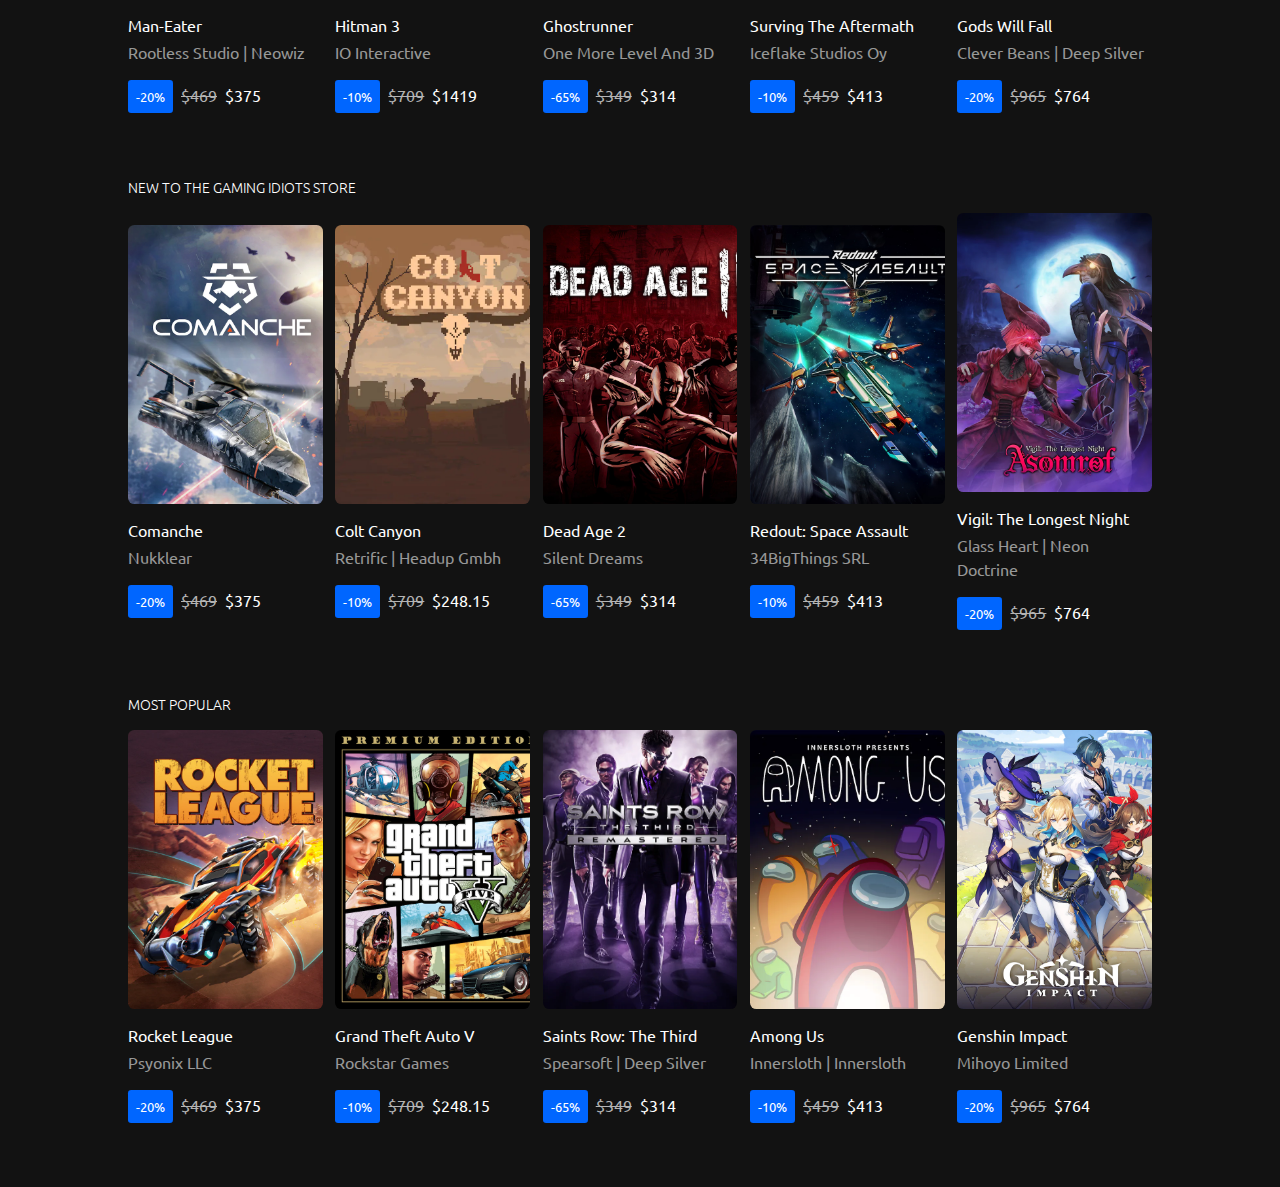
==== commit ef6d4f93: "first commit" ====
--- a/pages/landing_page.html
+++ b/pages/landing_page.html
@@ -309,7 +309,7 @@
 
                 <div class="content recently__updated--content">
 
-                    <h6>8doors: arum's afterlife</h6>
+                    <h6>man-eater</h6>
                     <p>rootless studio | Neowiz</p>
                 </div>
                 <div class="price recently__updated--price">
@@ -323,11 +323,11 @@
                 </div>
 
                 <div class="content recently__updated--content">
-                    <h6>tinytopia</h6>
-                    <p>MeNic Games | Mastiff</p>
+                    <h6>hitman 3</h6>
+                    <p>IO interactive</p>
                 </div>
                 <div class="price recently__updated--price">
-                    <button>-10%</button><span><s>$709</s></span><span>$248.15</span>
+                    <button>-10%</button><span><s>$709</s></span><span>$1419</span>
                 </div>
             </div>
 
@@ -337,8 +337,8 @@
                 </div>
 
                 <div class="content recently__updated--content">
-                    <h6>obduction</h6>
-                    <p>cyan, inc.</p>
+                    <h6>ghostrunner</h6>
+                    <p>one more level and 3D</p>
                 </div>
                 <div class="price recently__updated--price">
                     <button>-65%</button><span><s>$349</s></span><span>$314</span>
@@ -351,8 +351,8 @@
                 </div>
 
                 <div class="content recently__updated--content">
-                    <h6>festival</h6>
-                    <p>realmforge studios</p>
+                    <h6>surving the aftermath</h6>
+                    <p>iceflake studios oy</p>
                 </div>
                 <div class="price recently__updated--price">
                     <button>-10%</button><span><s>$459</s></span><span>$413</span>
@@ -365,10 +365,162 @@
                 </div>
 
                 <div class="content recently__updated--content">
-                    <h6>blaster master zero 3</h6>
-                    <p>inti creates co.,ltd</p>
+                    <h6>gods will fall</h6>
+                    <p>clever beans | deep silver</p>
                 </div>
                 <div class="price recently__updated--price">
+                    <button>-20%</button><span><s>$965</s></span><span>$764</span>
+                </div>
+            </div>
+        </div>
+    </section>
+
+    <section class="new__to__store">
+        <h3 class="heading">new to the gaming idiots store</h3>
+        <div class="card__container">
+            <div class="new__to__store__card">
+                <div class="new__to__store--image new__to__store--image-5">
+                    &nbsp;
+                </div>
+
+                <div class="content new__to__store--content">
+
+                    <h6>comanche</h6>
+                    <p>nukklear</p>
+                </div>
+                <div class="price new__to__store--price">
+                    <button>-20%</button><span><s>$469</s></span><span>$375</span>
+                </div>
+            </div>
+
+            <div class="new__to__store__card">
+                <div class="new__to__store--image new__to__store--image-1">
+                    &nbsp;
+                </div>
+
+                <div class="content new__to__store--content">
+                    <h6>colt canyon</h6>
+                    <p>retrific | headup gmbh</p>
+                </div>
+                <div class="price new__to__store--price">
+                    <button>-10%</button><span><s>$709</s></span><span>$248.15</span>
+                </div>
+            </div>
+
+            <div class="new__to__store__card">
+                <div class="new__to__store--image new__to__store--image-2">
+                    &nbsp;
+                </div>
+
+                <div class="content new__to__store--content">
+                    <h6>dead age 2 </h6>
+                    <p>silent dreams</p>
+                </div>
+                <div class="price new__to__store--price">
+                    <button>-65%</button><span><s>$349</s></span><span>$314</span>
+                </div>
+            </div>
+
+            <div class="new__to__store__card">
+                <div class="new__to__store--image new__to__store--image-3">
+                    &nbsp;
+                </div>
+
+                <div class="content new__to__store--content">
+                    <h6>redout: space assault</h6>
+                    <p>34BigThings SRL</p>
+                </div>
+                <div class="price new__to__store--price">
+                    <button>-10%</button><span><s>$459</s></span><span>$413</span>
+                </div>
+            </div>
+
+            <div class="new__to__store__card">
+                <div class="new__to__store--image new__to__store--image-4">
+                    &nbsp;
+                </div>
+
+                <div class="content new__to__store--content">
+                    <h6>Vigil: the longest night</h6>
+                    <p>glass heart | neon doctrine</p>
+                </div>
+                <div class="price new__to__store--price">
+                    <button>-20%</button><span><s>$965</s></span><span>$764</span>
+                </div>
+            </div>
+        </div>
+    </section>
+
+    <section class="most__popular">
+        <h3 class="heading">most popular</h3>
+        <div class="card__container">
+            <div class="most__popular__card">
+                <div class="most__popular--image most__popular--image-1">
+                    &nbsp;
+                </div>
+
+                <div class="content most__popular--content">
+
+                    <h6>rocket league</h6>
+                    <p>psyonix LLC</p>
+                </div>
+                <div class="price most__popular--price">
+                    <button>-20%</button><span><s>$469</s></span><span>$375</span>
+                </div>
+            </div>
+
+            <div class="most__popular__card">
+                <div class="most__popular--image most__popular--image-2">
+                    &nbsp;
+                </div>
+
+                <div class="content most__popular--content">
+                    <h6>grand theft auto v</h6>
+                    <p>rockstar Games</p>
+                </div>
+                <div class="price most__popular--price">
+                    <button>-10%</button><span><s>$709</s></span><span>$248.15</span>
+                </div>
+            </div>
+
+            <div class="most__popular__card">
+                <div class="most__popular--image most__popular--image-3">
+                    &nbsp;
+                </div>
+
+                <div class="content most__popular--content">
+                    <h6>saints row: the third</h6>
+                    <p>spearsoft | deep silver</p>
+                </div>
+                <div class="price most__popular--price">
+                    <button>-65%</button><span><s>$349</s></span><span>$314</span>
+                </div>
+            </div>
+
+            <div class="most__popular__card">
+                <div class="most__popular--image most__popular--image-4">
+                    &nbsp;
+                </div>
+
+                <div class="content most__popular--content">
+                    <h6>among us</h6>
+                    <p>innersloth | innersloth</p>
+                </div>
+                <div class="price most__popular--price">
+                    <button>-10%</button><span><s>$459</s></span><span>$413</span>
+                </div>
+            </div>
+
+            <div class="most__popular__card">
+                <div class="most__popular--image most__popular--image-5">
+                    &nbsp;
+                </div>
+
+                <div class="content most__popular--content">
+                    <h6>genshin impact</h6>
+                    <p>mihoyo limited</p>
+                </div>
+                <div class="price most__popular--price">
                     <button>-20%</button><span><s>$965</s></span><span>$764</span>
                 </div>
             </div>
--- a/pages/landing_page.css
+++ b/pages/landing_page.css
@@ -55,7 +55,9 @@
 .two__games,
 .free__games,
 .new__games,
-.recently__updated {
+.recently__updated,
+.new__to__store,
+.most__popular {
     padding: 0 10%;
 }
 
@@ -229,13 +231,17 @@
 }
 
 .sale .card__container .sale__card,
-.recently__updated .card__container .recently__updated__card {
+.recently__updated .card__container .recently__updated__card,
+.new__to__store .card__container .new__to__store__card,
+.most__popular .card__container .most__popular__card {
     width: 19%;
     cursor: pointer;
 }
 
 .sale .card__container .sale__card .sale__card--image,
-.recently__updated .card__container .recently__updated__card .recently__updated--image {
+.recently__updated .card__container .recently__updated__card .recently__updated--image,
+.new__to__store .card__container .new__to__store__card .new__to__store--image,
+.most__popular .card__container .most__popular__card .most__popular--image {
     width: 100%;
     height: 17.4375rem;
     border-radius: .4rem;
@@ -246,50 +252,92 @@
 }
 
 .sale .card__container .sale__card .sale__card--image-1 {
-    background-image: url('/images/card__image-1.webp'), linear-gradient(to bottom, #202020, rgb(196, 196, 196));
+    background-image: url('../images/card__image-1.webp'), linear-gradient(to bottom, #202020, rgb(196, 196, 196));
 }
 
 .sale .card__container .sale__card .sale__card--image-2 {
-    background-image: url('/images/card__image-2.webp'), linear-gradient(to bottom, #202020, rgb(196, 196, 196));
+    background-image: url('../images/card__image-2.webp'), linear-gradient(to bottom, #202020, rgb(196, 196, 196));
 }
 
 .sale .card__container .sale__card .sale__card--image-3 {
-    background-image: url('/images/card__image-3.webp'), linear-gradient(to bottom, #202020, rgb(196, 196, 196));
+    background-image: url('../images/card__image-3.webp'), linear-gradient(to bottom, #202020, rgb(196, 196, 196));
 }
 
 .sale .card__container .sale__card .sale__card--image-4 {
-    background-image: url('/images/card__image-4.jpg'), linear-gradient(to bottom, #202020, rgb(196, 196, 196));
+    background-image: url('../images/card__image-4.jpg'), linear-gradient(to bottom, #202020, rgb(196, 196, 196));
 }
 
 .sale .card__container .sale__card .sale__card--image-5 {
-    background-image: url('/images/card__image-5.webp'), linear-gradient(to bottom, #202020, rgb(196, 196, 196));
+    background-image: url('../images/card__image-5.webp'), linear-gradient(to bottom, #202020, rgb(196, 196, 196));
 }
 
 .recently__updated .card__container .recently__updated__card .recently__updated--image-1 {
-    background-image: url('/images/recently__updated-1.jpg'), linear-gradient(to bottom, #202020, rgb(196, 196, 196));
+    background-image: url('../images/recently__updated-1.jpg'), linear-gradient(to bottom, #202020, rgb(196, 196, 196));
 }
 
 .recently__updated .card__container .recently__updated__card .recently__updated--image-2 {
-    background-image: url('/images/recently__updated-2.jpg'), linear-gradient(to bottom, #202020, rgb(196, 196, 196));
+    background-image: url('../images/recently__updated-2.jpg'), linear-gradient(to bottom, #202020, rgb(196, 196, 196));
 }
 
 .recently__updated .card__container .recently__updated__card .recently__updated--image-3 {
-    background-image: url('/images/recently__updated-3.webp'), linear-gradient(to bottom, #202020, rgb(196, 196, 196));
+    background-image: url('../images/recently__updated-3.webp'), linear-gradient(to bottom, #202020, rgb(196, 196, 196));
 }
 
 .recently__updated .card__container .recently__updated__card .recently__updated--image-4 {
-    background-image: url('/images/recently__updated-4.webp'), linear-gradient(to bottom, #202020, rgb(196, 196, 196));
+    background-image: url('../images/recently__updated-4.webp'), linear-gradient(to bottom, #202020, rgb(196, 196, 196));
 }
 
 .recently__updated .card__container .recently__updated__card .recently__updated--image-5 {
-    background-image: url('/images/recently__updated-5.jpg'), linear-gradient(to bottom, #202020, rgb(196, 196, 196));
+    background-image: url('../images/recently__updated-5.jpg'), linear-gradient(to bottom, #202020, rgb(196, 196, 196));
+}
+
+.new__to__store .card__container .new__to__store__card .new__to__store--image-1 {
+    background-image: url('../images/new__to__store-1.webp'), linear-gradient(to bottom, #202020, rgb(196, 196, 196));
+}
+
+.new__to__store .card__container .new__to__store__card .new__to__store--image-2 {
+    background-image: url('../images/new__to__store-2.webp'), linear-gradient(to bottom, #202020, rgb(196, 196, 196));
+}
+
+.new__to__store .card__container .new__to__store__card .new__to__store--image-3 {
+    background-image: url('../images/new__to__store-3.jpg'), linear-gradient(to bottom, #202020, rgb(196, 196, 196));
+}
+
+.new__to__store .card__container .new__to__store__card .new__to__store--image-4 {
+    background-image: url('../images/new__to__store-4.webp'), linear-gradient(to bottom, #202020, rgb(196, 196, 196));
+}
+
+.new__to__store .card__container .new__to__store__card .new__to__store--image-5 {
+    background-image: url('../images/new__to__store-5.webp'), linear-gradient(to bottom, #202020, rgb(196, 196, 196));
+}
+
+.most__popular .card__container .most__popular__card .most__popular--image-1 {
+    background-image: url('../images/most__popular-1.webp'), linear-gradient(to bottom, #202020, rgb(196, 196, 196));
+}
+
+.most__popular .card__container .most__popular__card .most__popular--image-2 {
+    background-image: url('../images/most__popular-2.webp'), linear-gradient(to bottom, #202020, rgb(196, 196, 196));
+}
+
+.most__popular .card__container .most__popular__card .most__popular--image-3 {
+    background-image: url('../images/most__popular-3.webp'), linear-gradient(to bottom, #202020, rgb(196, 196, 196));
+}
+
+.most__popular .card__container .most__popular__card .most__popular--image-4 {
+    background-image: url('../images/most__popular-4.webp'), linear-gradient(to bottom, #202020, rgb(196, 196, 196));
+}
+
+.most__popular .card__container .most__popular__card .most__popular--image-5 {
+    background-image: url('../images/most__popular-5.webp'), linear-gradient(to bottom, #202020, rgb(196, 196, 196));
 }
 
 .sale .card__container .sale__card .sale__card--image:hover,
 .two__games .game__sale .game__sale--image:hover,
 .recently__updated .card__container .recently__updated--image:hover,
 .free__games .free__games--container .free__card .free__games--card .free__games--image:hover,
-.new__games .new__games--container .new__card .new__games--card .new__games--image:hover {
+.new__games .new__games--container .new__card .new__games--card .new__games--image:hover,
+.new__to__store .card__container .new__to__store__card .new__to__store--image:hover,
+.most__popular .card__container .most__popular__card .most__popular--image:hover {
     background-blend-mode: multiply;
     z-index: 1;
 }
@@ -361,18 +409,20 @@
 }
 
 .two__games .game__sale .games__one {
-    background-image: url('/images/sale__game-1.jpg'), linear-gradient(to bottom, #202020, rgb(196, 196, 196));
+    background-image: url('../images/sale__game-1.jpg'), linear-gradient(to bottom, #202020, rgb(196, 196, 196));
 }
 
 .two__games .game__sale .games__two {
-    background-image: url('/images/sale__game-2.jpg'), linear-gradient(to bottom, #202020, rgb(196, 196, 196));
+    background-image: url('../images/sale__game-2.jpg'), linear-gradient(to bottom, #202020, rgb(196, 196, 196));
 }
 
 .free__games,
 .new__games,
 .recently__updated,
 .sale,
-.two__games {
+.two__games,
+.new__to__store,
+.most__popular {
     margin-bottom: 4rem;
 }
 
@@ -422,22 +472,22 @@
 }
 
 .free__games .free__games--container .free__card .free__games--card .free__games--image-1 {
-    background-image: url('/images/free__games-1.webp'), linear-gradient(to bottom, #202020, rgb(196, 196, 196));
+    background-image: url('../images/free__games-1.webp'), linear-gradient(to bottom, #202020, rgb(196, 196, 196));
     ;
 }
 
 .free__games .free__games--container .free__card .free__games--card .free__games--image-2 {
-    background-image: url('/images/free__games-2.webp'), linear-gradient(to bottom, #202020, rgb(196, 196, 196));
+    background-image: url('../images/free__games-2.webp'), linear-gradient(to bottom, #202020, rgb(196, 196, 196));
     ;
 }
 
 .new__games .new__games--container .new__card .new__games--card .new__games--image-1 {
-    background-image: url('/images/new__games-1.jpg'), linear-gradient(to bottom, #202020, rgb(196, 196, 196));
+    background-image: url('../images/new__games-1.jpg'), linear-gradient(to bottom, #202020, rgb(196, 196, 196));
     ;
 }
 
 .new__games .new__games--container .new__card .new__games--card .new__games--image-2 {
-    background-image: url('/images/new__games-2.jpg'), linear-gradient(to bottom, #202020, rgb(196, 196, 196));
+    background-image: url('../images/new__games-2.jpg'), linear-gradient(to bottom, #202020, rgb(196, 196, 196));
     ;
 }
 
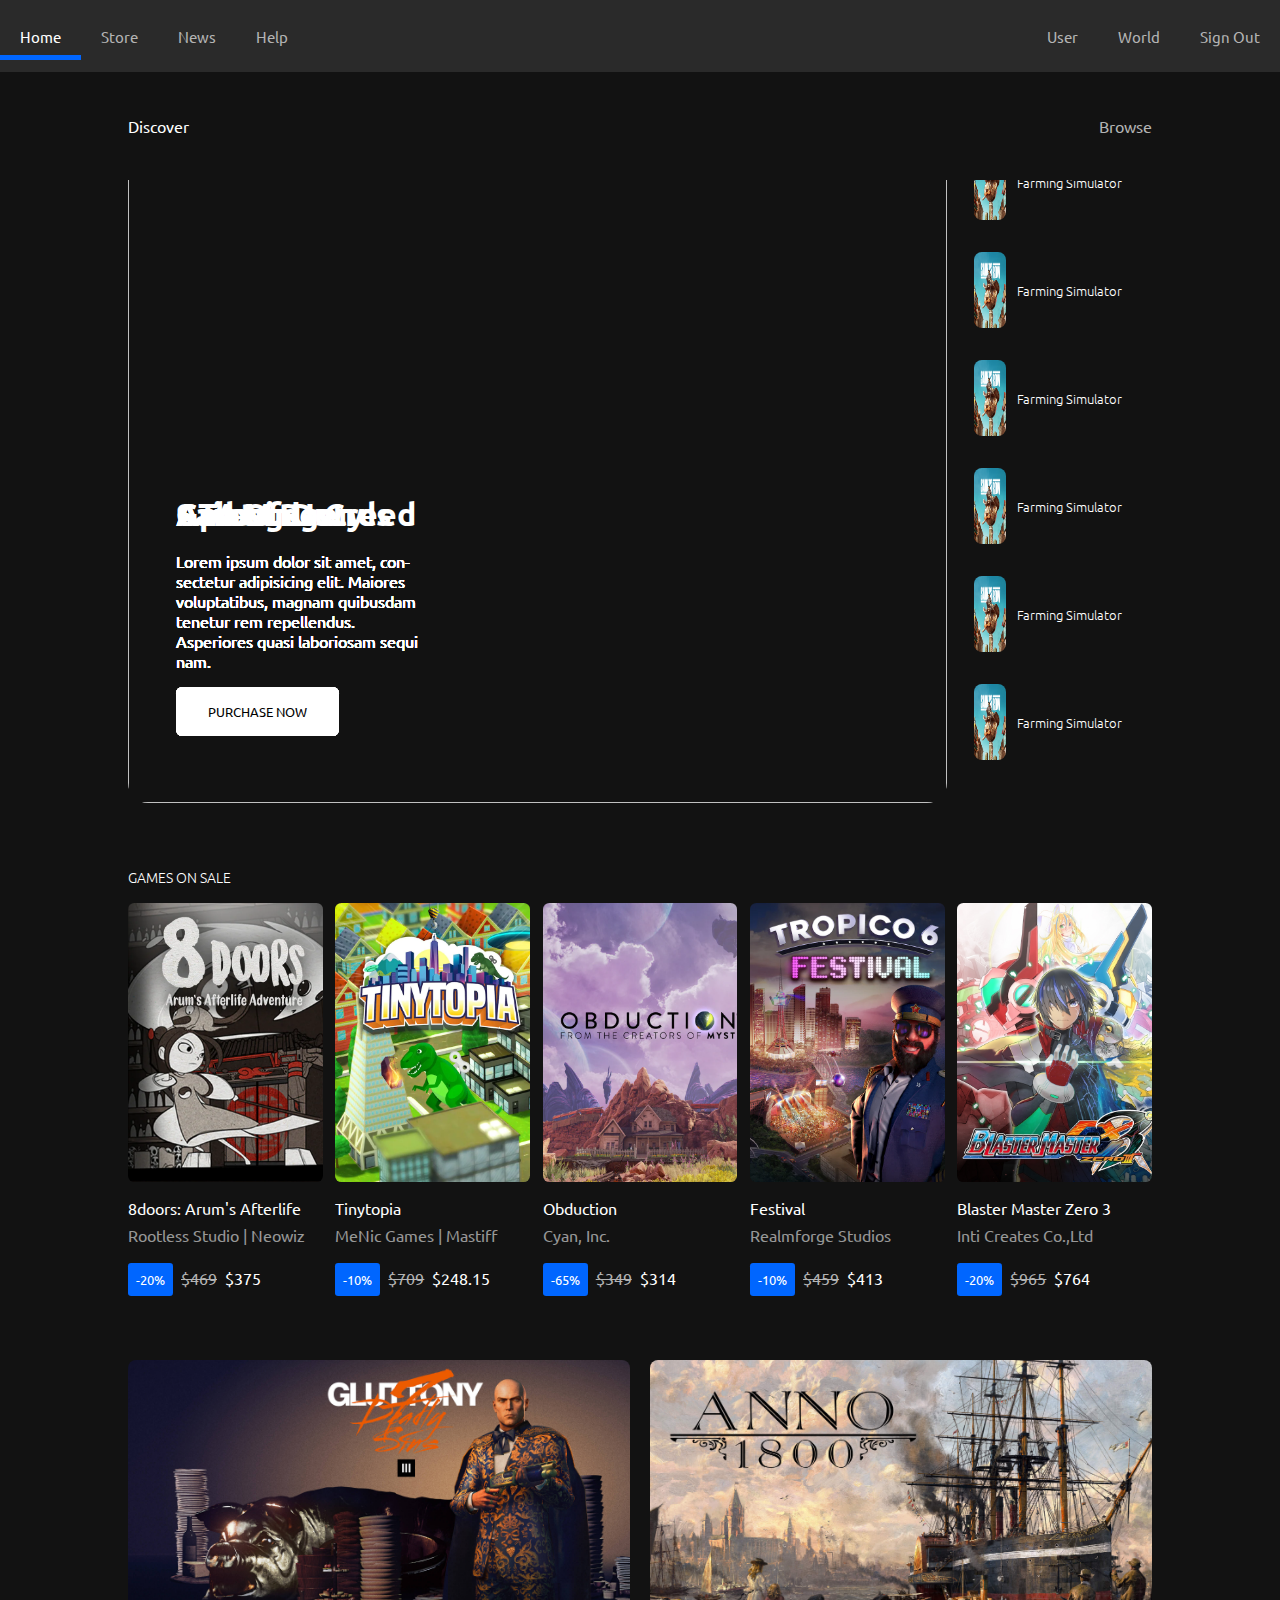
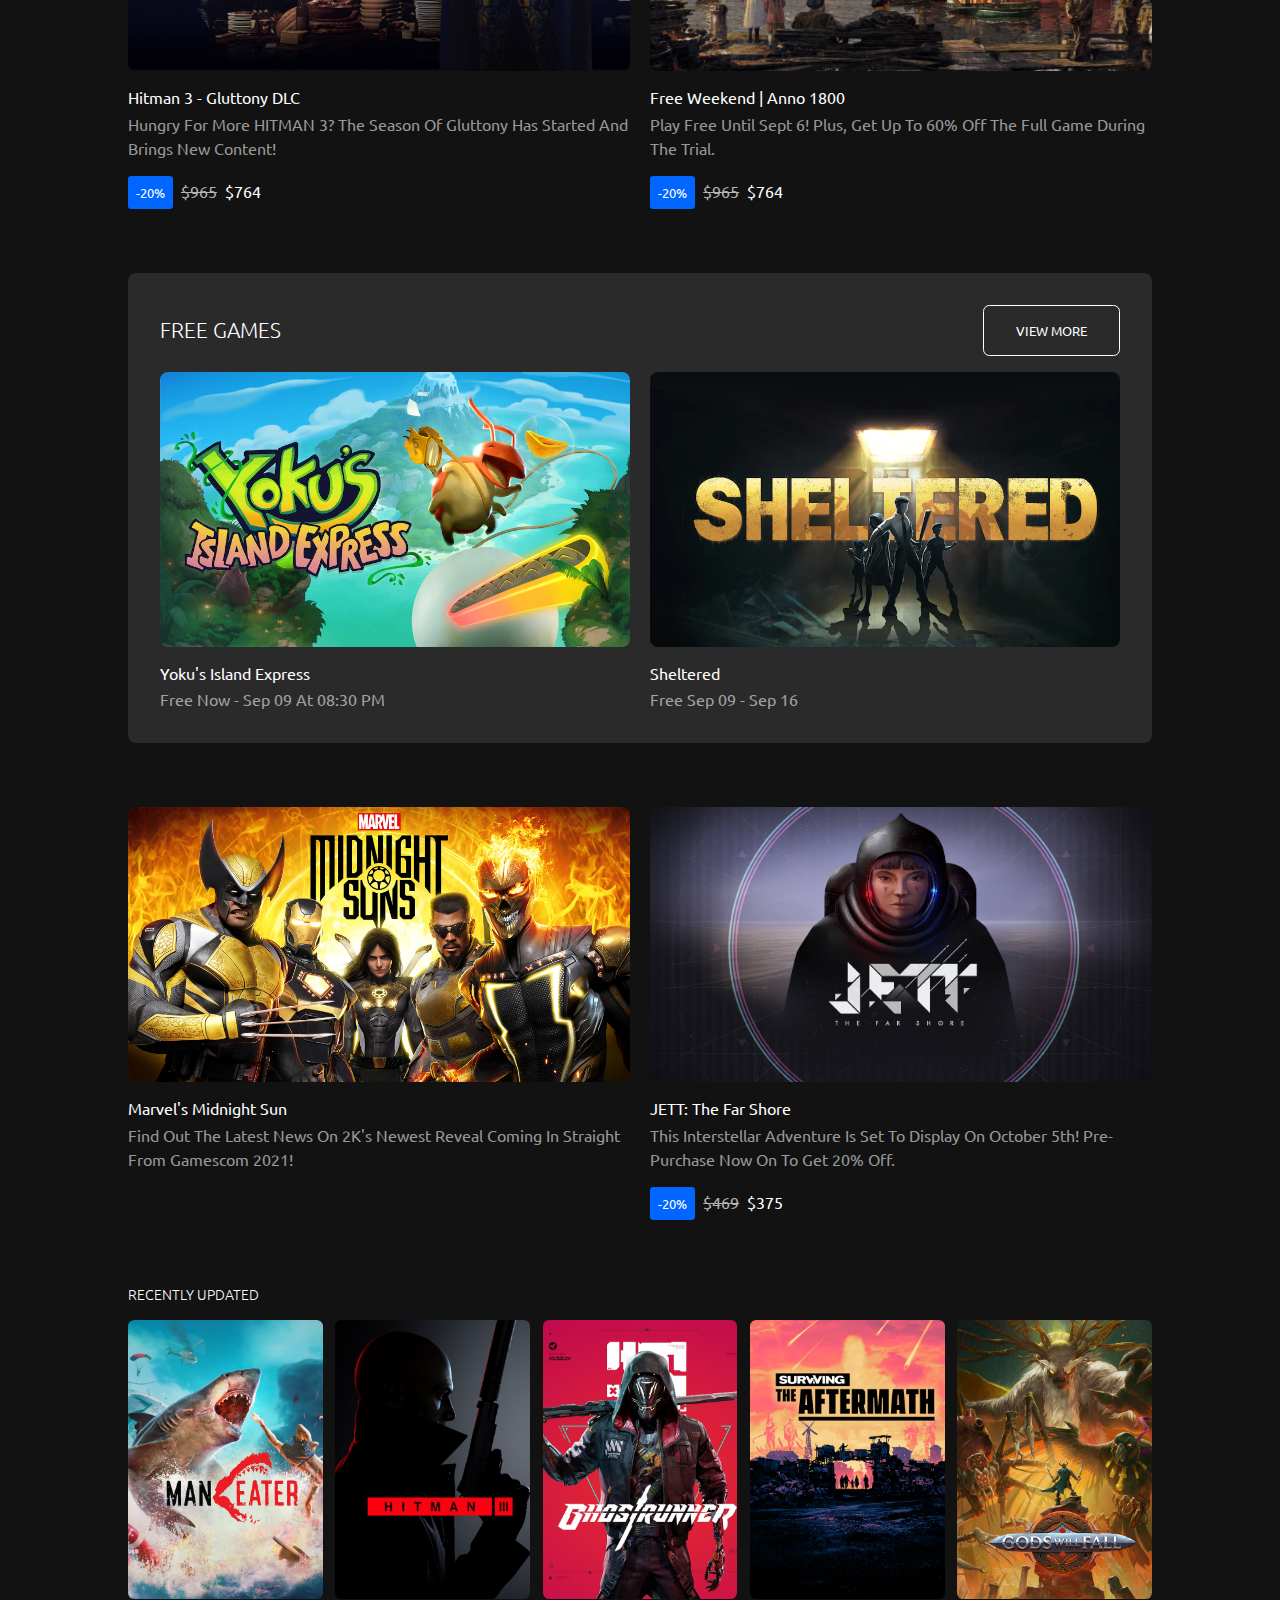
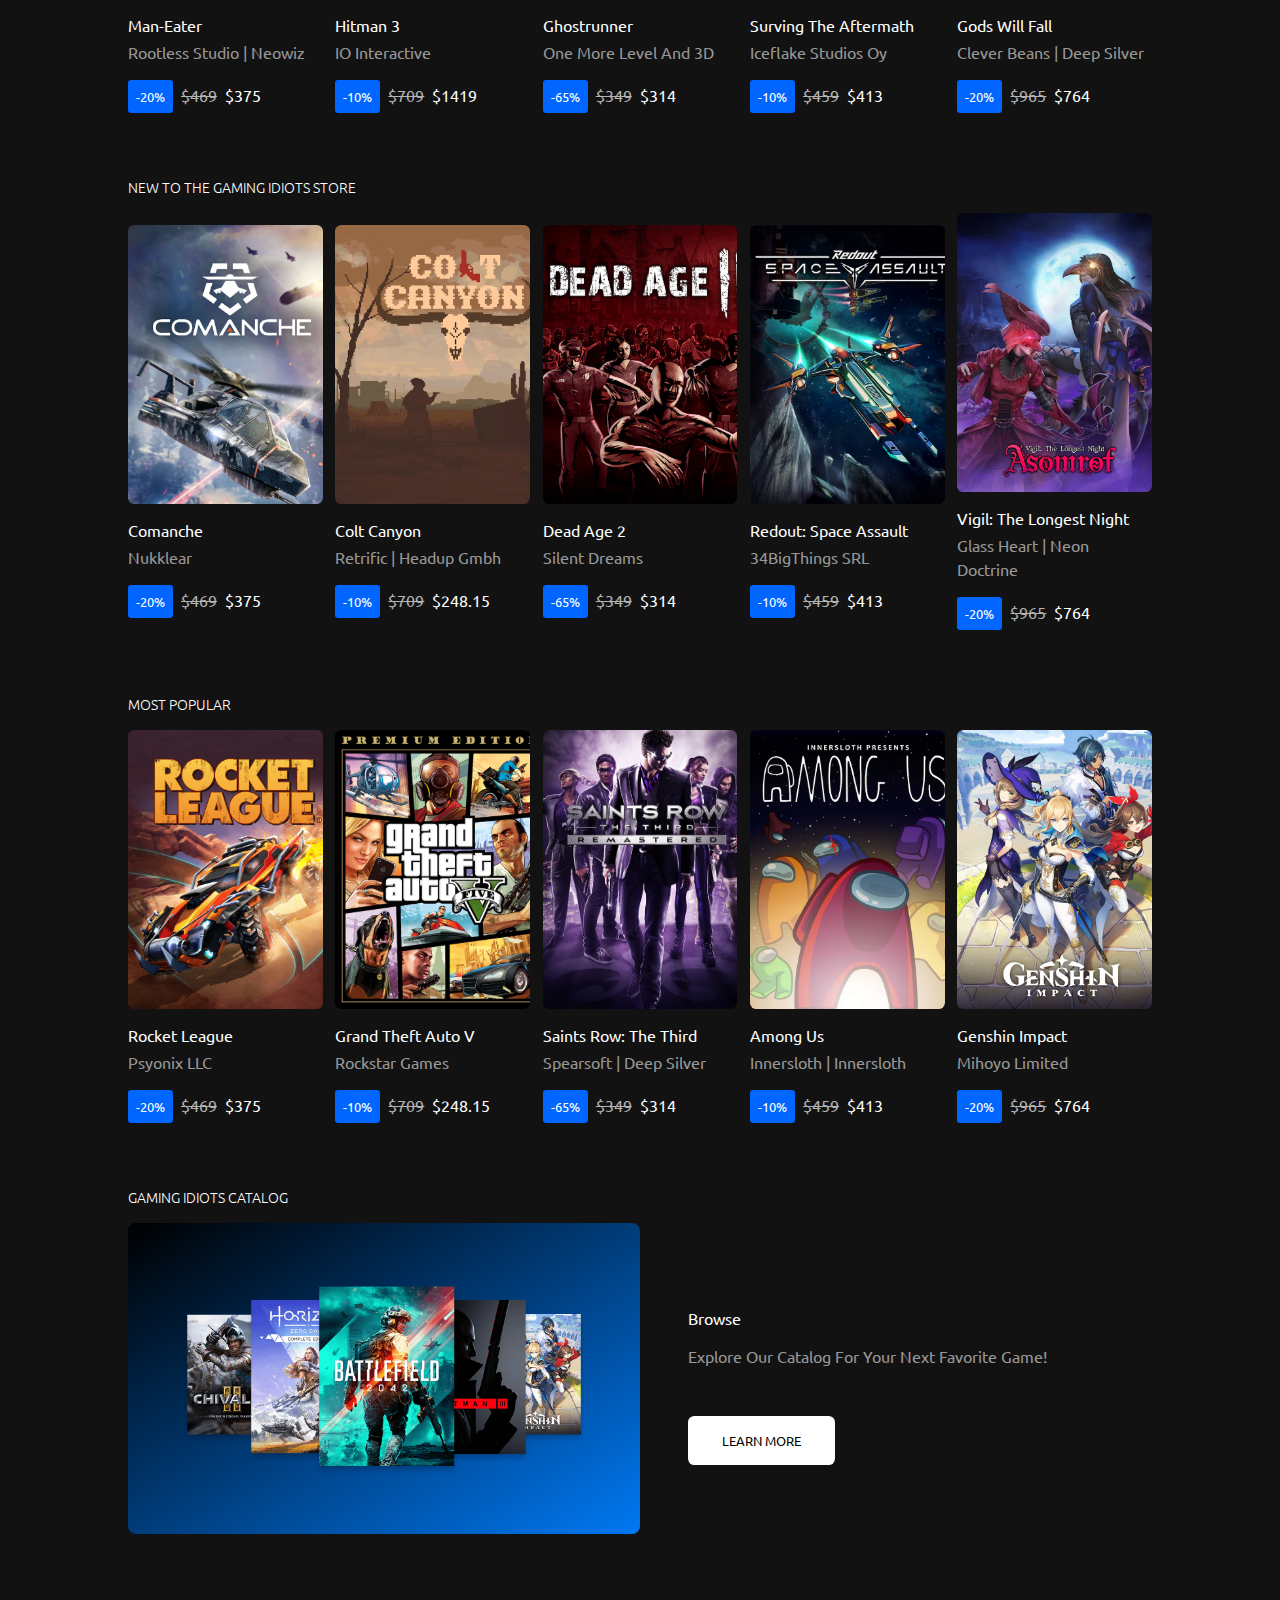
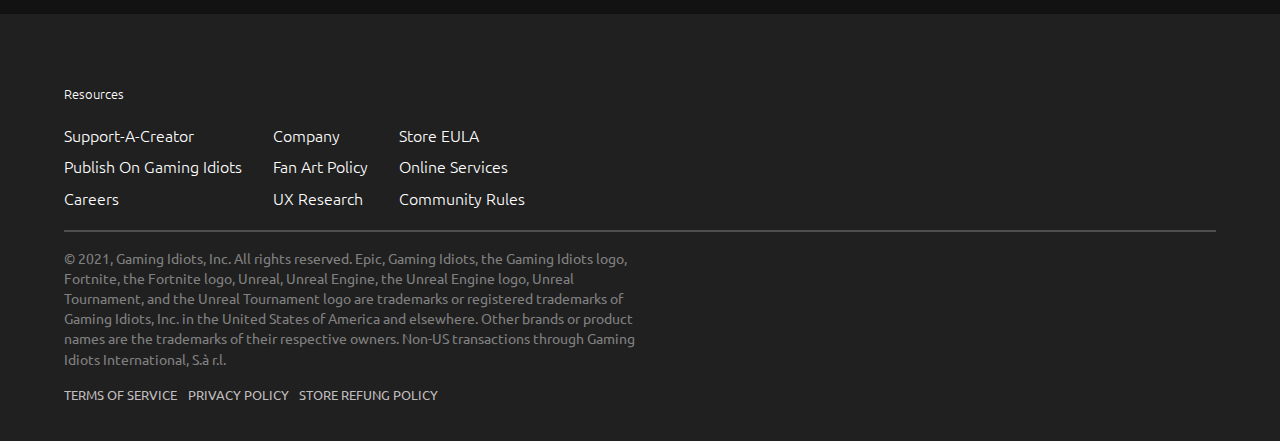
==== commit d98903b9: "first commit" ====
--- a/pages/landing_page.html
+++ b/pages/landing_page.html
@@ -11,6 +11,18 @@
 
     <!-- Jquery CDN -->
     <script src="https://cdnjs.cloudflare.com/ajax/libs/jquery/3.6.0/jquery.min.js"></script>
+
+    <!-- css.gg -->
+    <link href='https://css.gg/css' rel='stylesheet'>
+
+    <!-- UNPKG -->
+    <link href='https://unpkg.com/css.gg/icons/all.css' rel='stylesheet'>
+
+    <!-- JSDelivr -->
+    <link href='https://cdn.jsdelivr.net/npm/css.gg/icons/all.css' rel='stylesheet'>
+
+    <!-- FontAwesome -->
+    <script src="https://kit.fontawesome.com/9b90168c7b.js" crossorigin="anonymous"></script>
 
     <!-- Owl Carousel -->
     <script src="https://cdnjs.cloudflare.com/ajax/libs/OwlCarousel2/2.3.4/owl.carousel.min.js"></script>
@@ -526,6 +538,76 @@
             </div>
         </div>
     </section>
+
+    <section class="catalog">
+        <h3 class="heading">gaming idiots catalog</h3>
+        <div class="catalog__container">
+            <div class="catalog__image">
+                <div class="catalog__image--background"><img src="../images/catalog.png" alt=""></div>
+            </div>
+            <div class="catalog__details">
+                <div class="content">
+
+                    <h6>browse</h6>
+                    <p>Explore our catalog for your next favorite game!</p>
+                </div>
+                <button class="btn btn-white">learn more</button>
+            </div>
+        </div>
+    </section>
+
+    <section class="footer">
+        <div class="footer__top">
+            <div class="footer__left">
+                <ul>
+                    <li>
+                        <a href="#"><i class="gg-facebook"></i></a>
+                    </li>
+                    <li>
+                        <a href="#"><i class="gg-twitter"></i></a>
+                    </li>
+                    <li>
+                        <a href="#"><i class="gg-youtube"></i></a>
+                    </li>
+                </ul>
+            </div>
+        </div>
+        <div class="footer__middle">
+            <div class="footer__section-1">
+                <h5>resources</h5>
+                <div class="lists">
+                    <ul>
+                        <li><a href="#">support-a-creator</a></li>
+                        <li><a href="#">publish on gaming idiots</a></li>
+                        <li><a href="#">careers</a></li>
+                    </ul>
+
+                    <ul>
+                        <li><a href="#">company</a></li>
+                        <li><a href="#">fan art policy</a></li>
+                        <li><a href="#">UX research</a></li>
+                    </ul>
+
+                    <ul>
+                        <li><a href="#">store EULA</a></li>
+                        <li><a href="#">online services</a></li>
+                        <li><a href="#">community rules</a></li>
+                    </ul>
+                </div>
+            </div>
+            <div class="footer__section-2">
+                <p>© 2021, Gaming Idiots, Inc. All rights reserved. Epic, Gaming Idiots, the Gaming Idiots logo, Fortnite, the Fortnite logo, Unreal, Unreal Engine, the Unreal Engine logo, Unreal Tournament, and the Unreal Tournament logo are trademarks
+                    or registered trademarks of Gaming Idiots, Inc. in the United States of America and elsewhere. Other brands or product names are the trademarks of their respective owners. Non-US transactions through Gaming Idiots International, S.à
+                    r.l. </p>
+
+                <ul>
+                    <li><a href="#">terms of service</a></li>
+                    <li><a href="#">privacy policy</a></li>
+                    <li><a href="#">store refung policy</a></li>
+                </ul>
+            </div>
+        </div>
+    </section>
     <script>
         $("li a").click(function() {
             $('li a').not(this).removeClass('active');
--- a/pages/landing_page.css
+++ b/pages/landing_page.css
@@ -44,7 +44,8 @@
 .nav__bottom,
 .sale .card__container,
 .card__container,
-.two__games {
+.two__games,
+.catalog .catalog__container {
     display: flex;
     justify-content: space-between;
 }
@@ -57,7 +58,8 @@
 .new__games,
 .recently__updated,
 .new__to__store,
-.most__popular {
+.most__popular,
+.catalog {
     padding: 0 10%;
 }
 
@@ -337,7 +339,8 @@
 .free__games .free__games--container .free__card .free__games--card .free__games--image:hover,
 .new__games .new__games--container .new__card .new__games--card .new__games--image:hover,
 .new__to__store .card__container .new__to__store__card .new__to__store--image:hover,
-.most__popular .card__container .most__popular__card .most__popular--image:hover {
+.most__popular .card__container .most__popular__card .most__popular--image:hover,
+.catalog .catalog__container .catalog__image .catalog__image--background img:hover {
     background-blend-mode: multiply;
     z-index: 1;
 }
@@ -422,7 +425,8 @@
 .sale,
 .two__games,
 .new__to__store,
-.most__popular {
+.most__popular,
+.catalog {
     margin-bottom: 4rem;
 }
 
@@ -489,6 +493,140 @@
 .new__games .new__games--container .new__card .new__games--card .new__games--image-2 {
     background-image: url('../images/new__games-2.jpg'), linear-gradient(to bottom, #202020, rgb(196, 196, 196));
     ;
+}
+
+.catalog .catalog__container {
+    justify-content: flex-start;
+}
+
+.catalog .catalog__container .catalog__image {
+    background: linear-gradient(to right bottom, rgb(0, 0, 0), rgb(0, 120, 242)) rgb(0, 0, 0);
+    width: 50%;
+    height: 19.4375rem;
+    background-size: cover;
+    border-radius: .5rem;
+    margin-bottom: 1rem;
+}
+
+.catalog .catalog__container .catalog__details {
+    justify-self: center;
+    display: flex;
+    flex-direction: column;
+    justify-content: center;
+    margin-left: 3rem;
+}
+
+.catalog .catalog__container .catalog__details h6 {
+    margin-bottom: 1rem;
+}
+
+.catalog .catalog__container .catalog__details p {
+    margin-bottom: 2rem;
+}
+
+.catalog .catalog__container .catalog__image .catalog__image--background {
+    width: 100%;
+    text-align: center;
+}
+
+.catalog .catalog__container .catalog__image .catalog__image--background img {
+    width: 80%;
+}
+
+.catalog .catalog__container .btn {
+    width: 41%;
+}
+
+.footer {
+    padding: 3% 5%;
+    background: rgb(32, 32, 32);
+}
+
+.footer .footer__top {
+    height: 5%;
+}
+
+.footer .footer__top .footer__left ul {
+    display: flex;
+    align-items: center;
+}
+
+.footer .footer__top .footer__left ul li {
+    padding: 0 1rem;
+    text-align: center;
+}
+
+.footer .footer__top .footer__left ul li a {
+    color: white;
+}
+
+.footer__middle {
+    margin-top: 2rem;
+}
+
+.footer__middle h5 {
+    font-size: .8rem;
+    text-transform: capitalize;
+    color: #fff;
+    font-weight: 100;
+}
+
+.footer__middle .lists {
+    margin-top: 1rem;
+    width: 40%;
+    display: flex;
+    justify-content: space-between;
+}
+
+.footer__middle .lists ul li {
+    padding: .3rem 0;
+    text-transform: capitalize;
+}
+
+.footer__middle .lists ul li a {
+    color: #fff;
+    font-weight: 100;
+    transition: all .3s;
+}
+
+.footer__middle .lists ul li a:hover,
+.footer__section-2 ul li a:hover {
+    color: rgb(0, 140, 255);
+}
+
+.footer__section-1::after {
+    content: "";
+    width: 100%;
+    height: 2px;
+    display: block;
+    background-color: rgb(78, 78, 78);
+    margin-top: 1rem;
+}
+
+.footer__section-2 {
+    width: 50%;
+    margin-top: 1rem;
+}
+
+.footer__section-2 p {
+    color: grey;
+    font-size: .9rem;
+    line-height: 1.4;
+    hyphens: auto;
+    margin-bottom: .9rem;
+}
+
+.footer__section-2 ul {
+    width: 65%;
+    display: flex;
+    justify-content: space-between;
+}
+
+.footer__section-2 ul li a {
+    color: rgb(192, 191, 191);
+    text-transform: uppercase;
+    font-size: .8rem;
+    transition: all .3s;
 }
 
 @keyframes move {
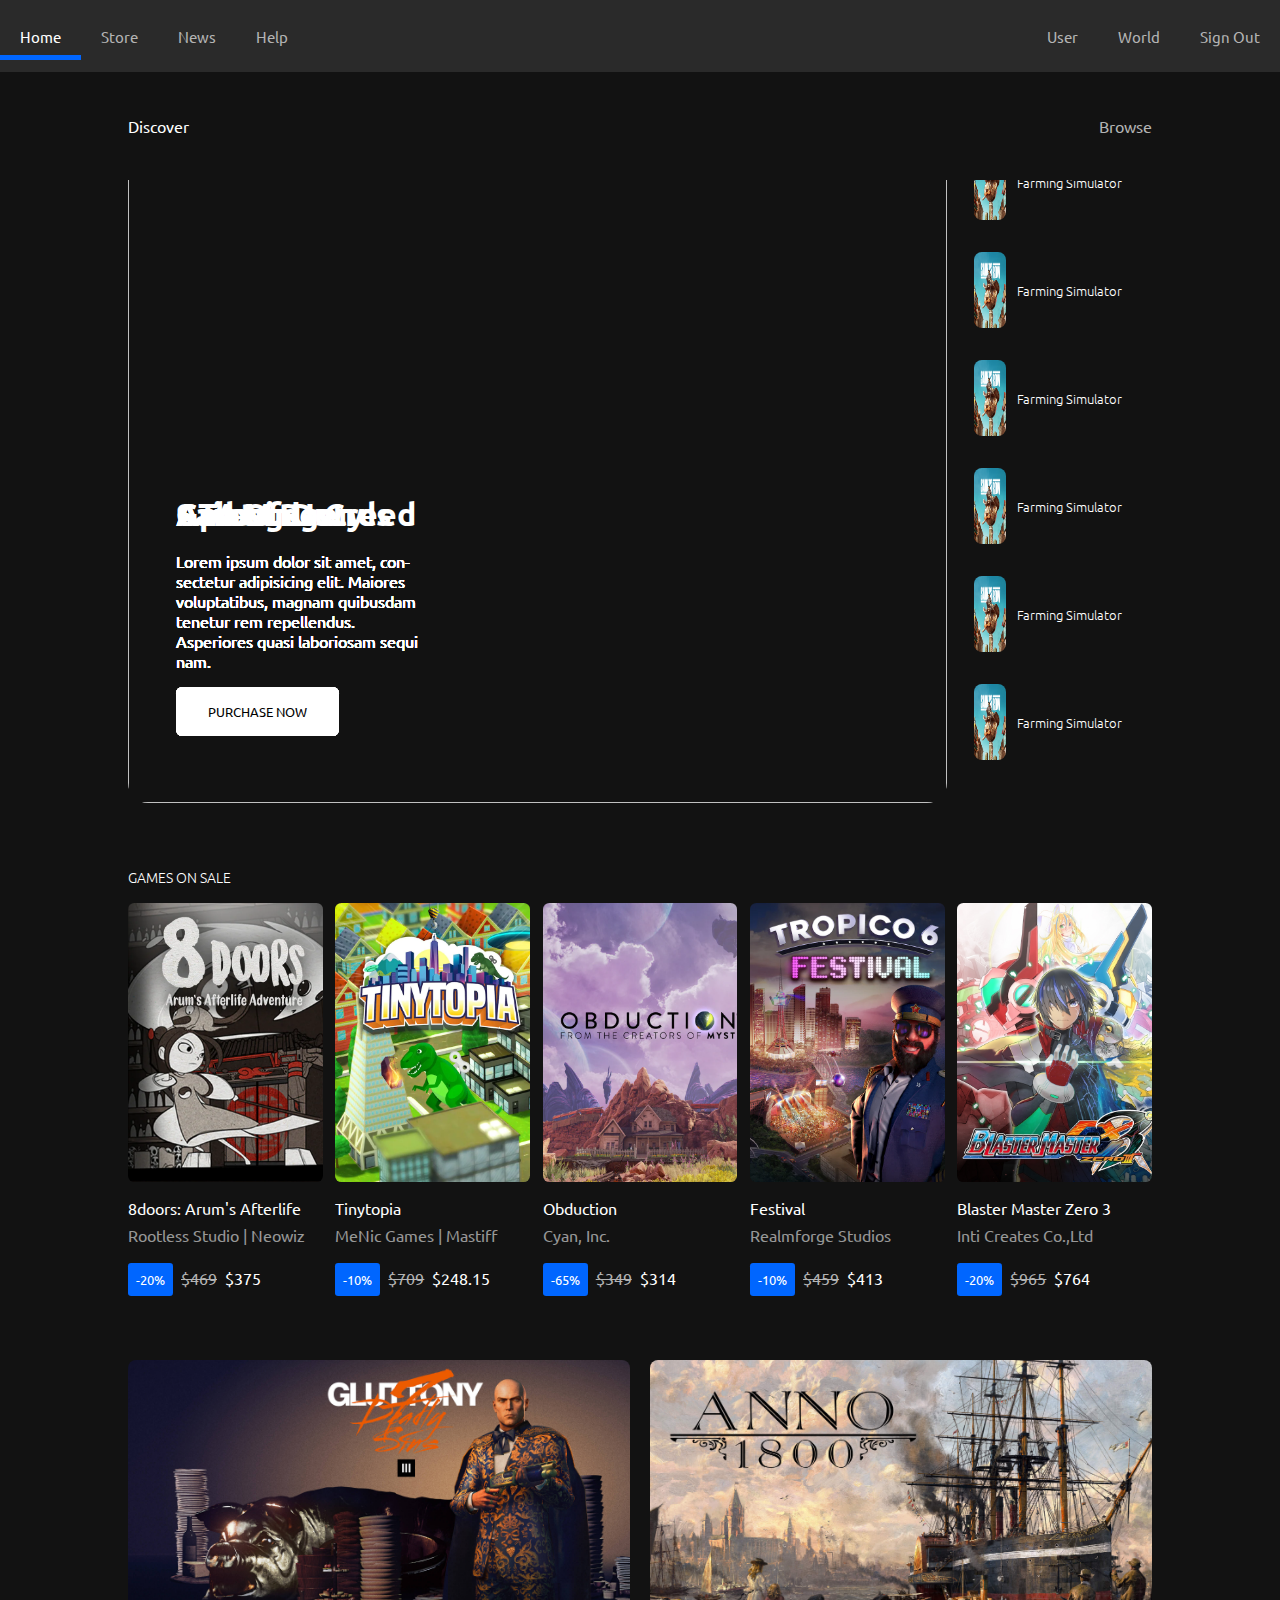
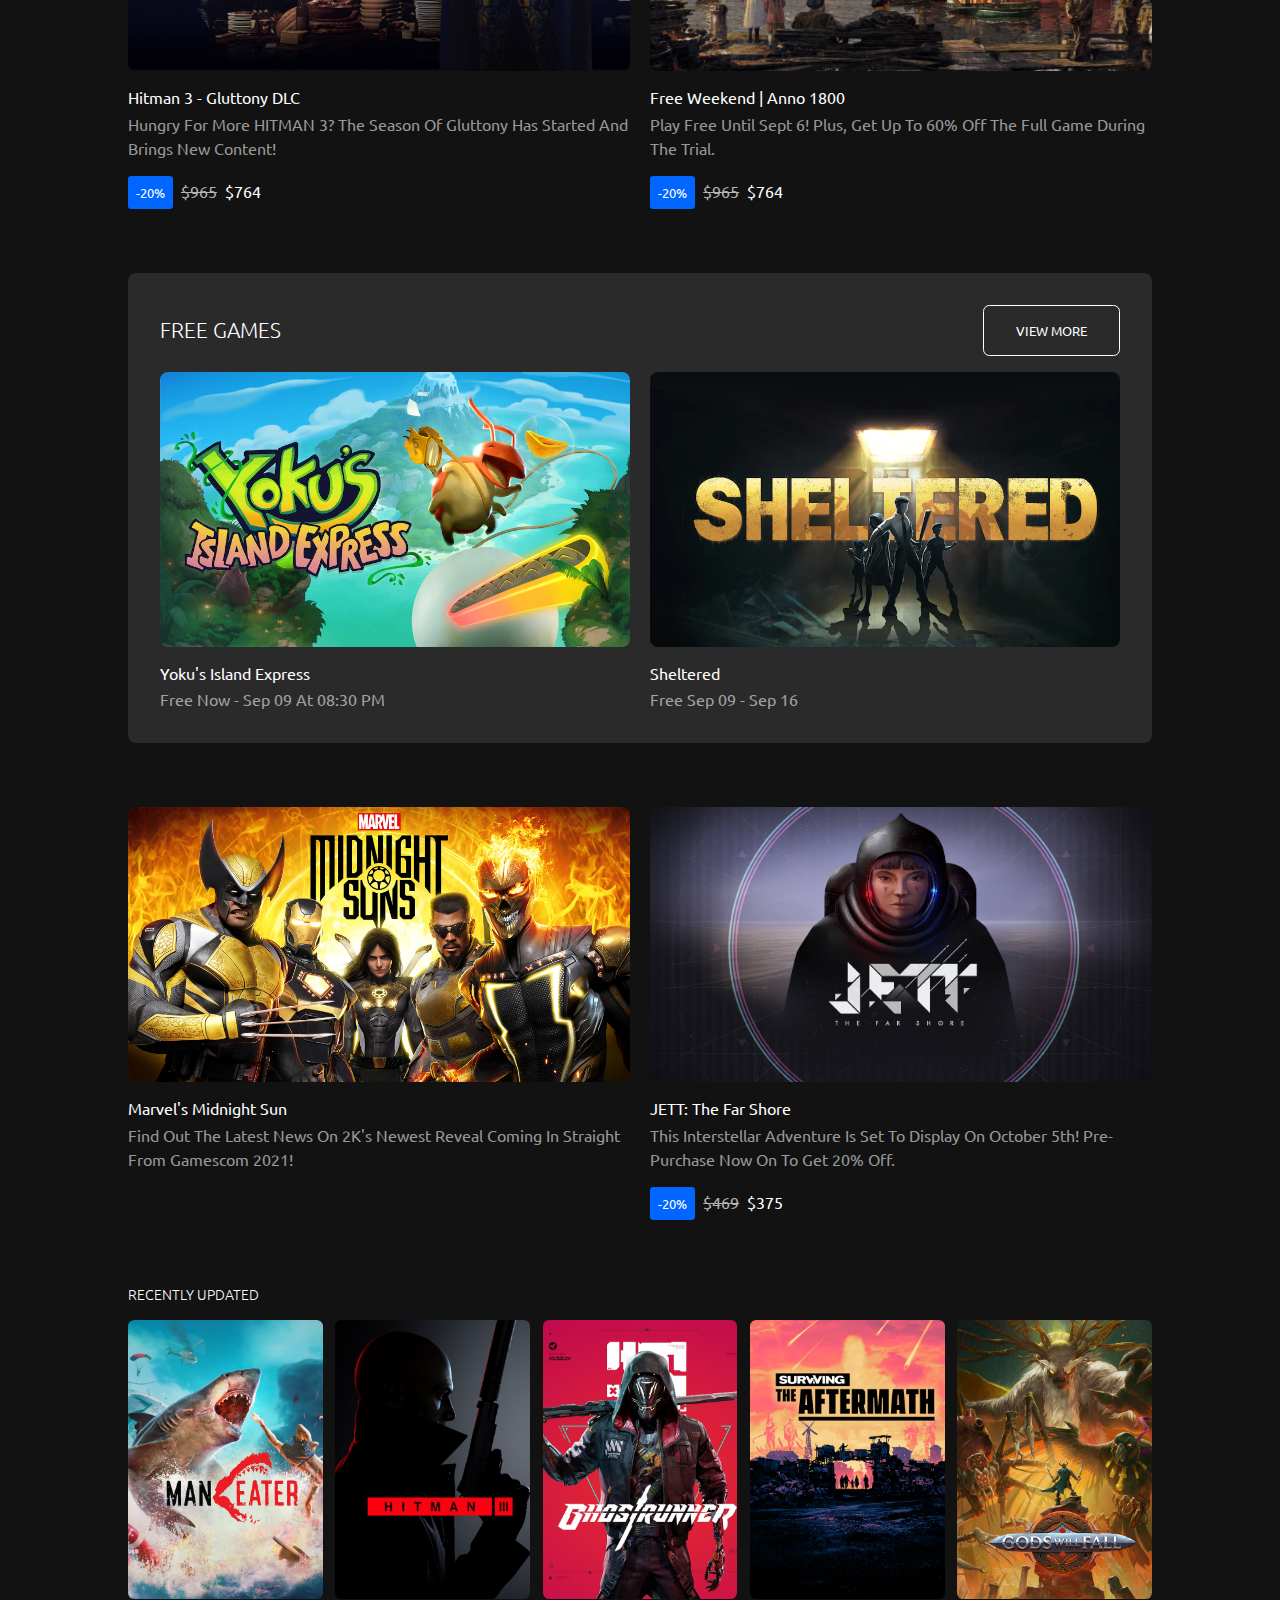
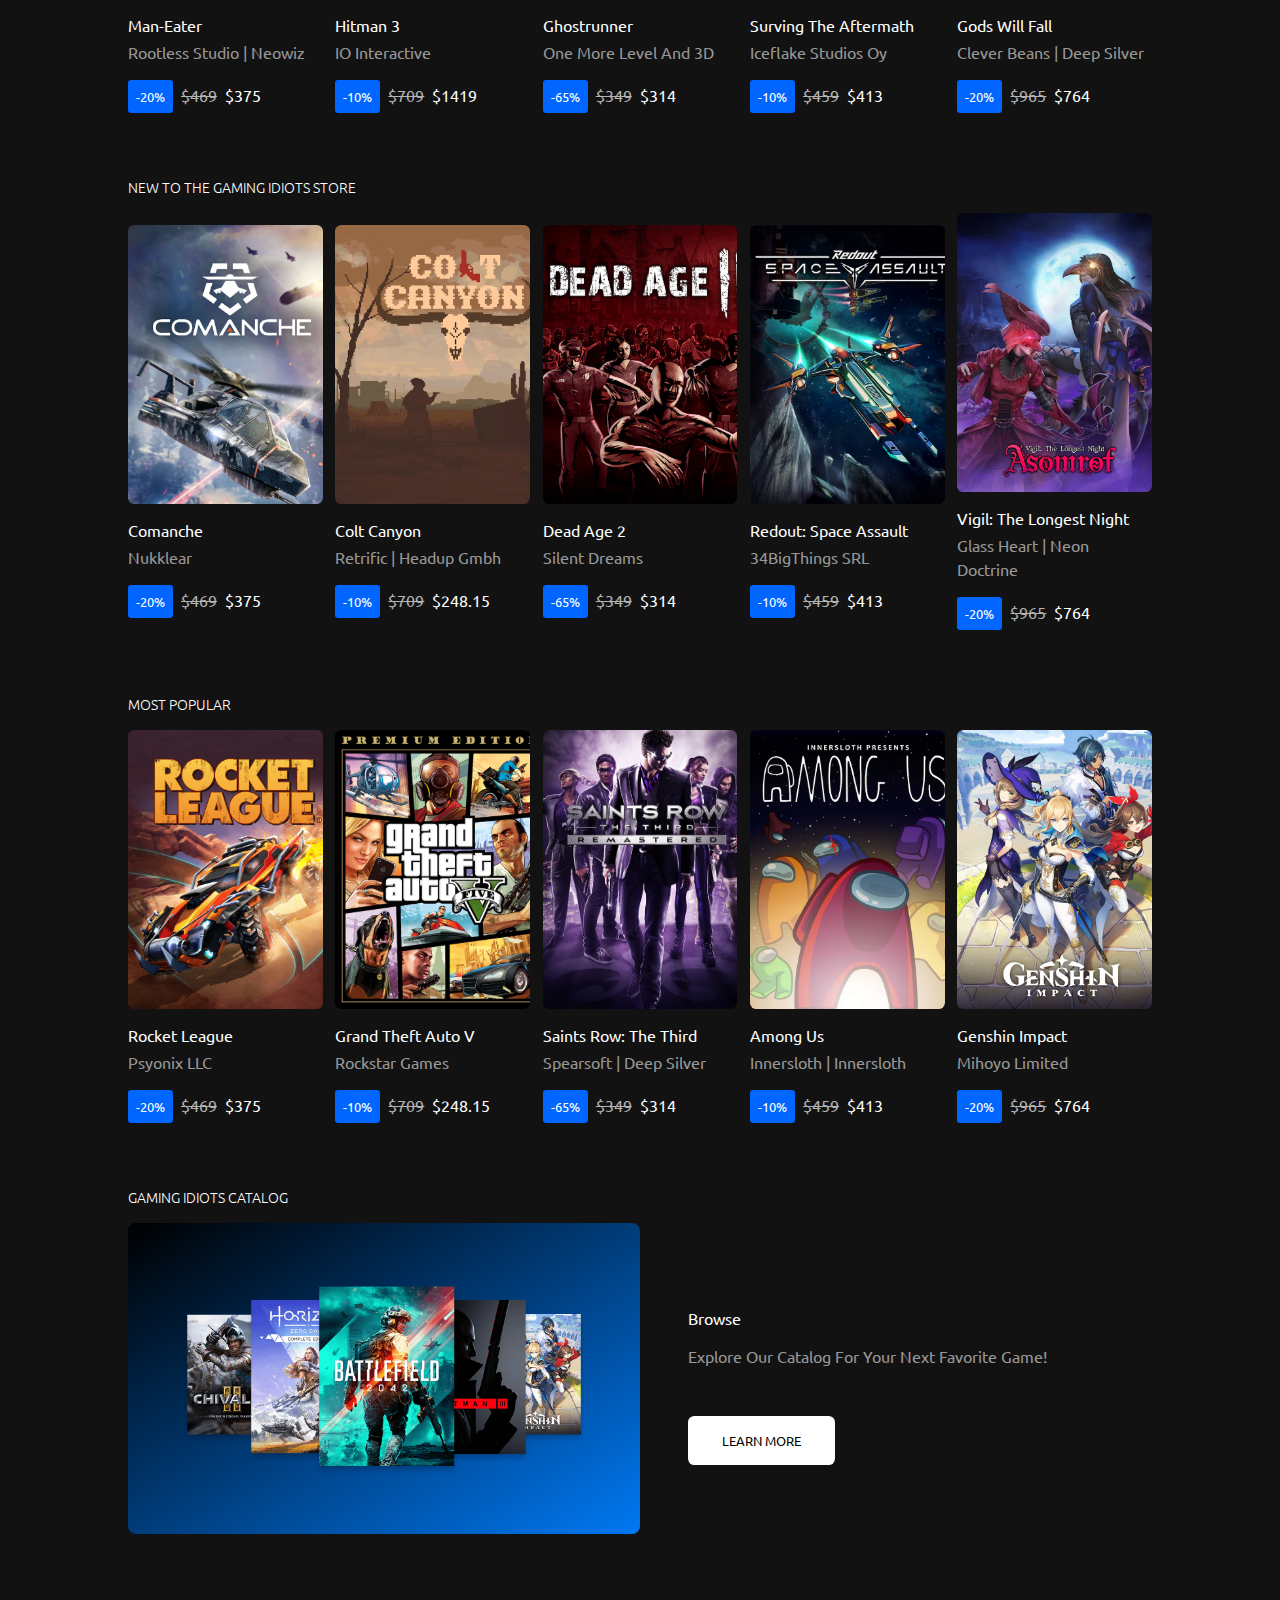
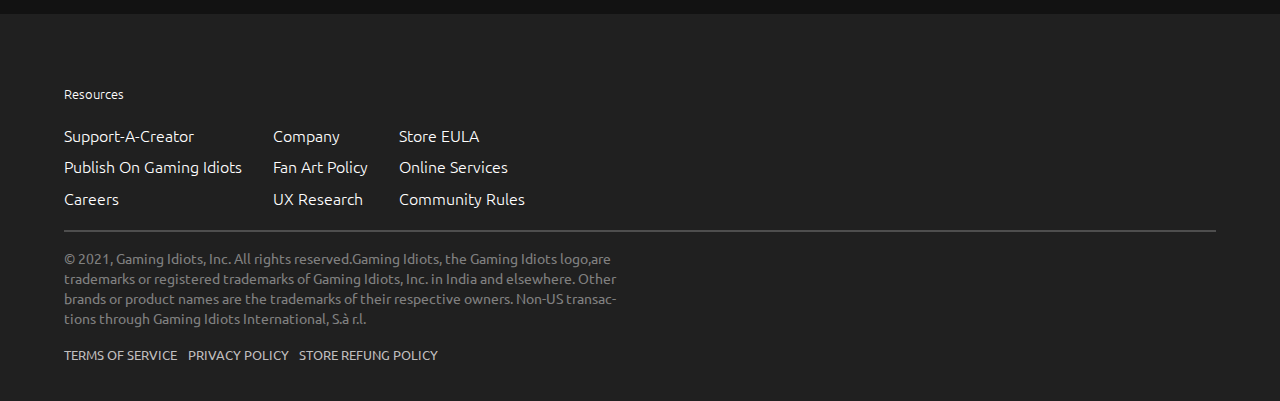
==== commit 3cfd0c37: "first commit" ====
--- a/pages/landing_page.html
+++ b/pages/landing_page.html
@@ -596,9 +596,8 @@
                 </div>
             </div>
             <div class="footer__section-2">
-                <p>© 2021, Gaming Idiots, Inc. All rights reserved. Epic, Gaming Idiots, the Gaming Idiots logo, Fortnite, the Fortnite logo, Unreal, Unreal Engine, the Unreal Engine logo, Unreal Tournament, and the Unreal Tournament logo are trademarks
-                    or registered trademarks of Gaming Idiots, Inc. in the United States of America and elsewhere. Other brands or product names are the trademarks of their respective owners. Non-US transactions through Gaming Idiots International, S.à
-                    r.l. </p>
+                <p>© 2021, Gaming Idiots, Inc. All rights reserved.Gaming Idiots, the Gaming Idiots logo,are trademarks or registered trademarks of Gaming Idiots, Inc. in India and elsewhere. Other brands or product names are the trademarks of their respective
+                    owners. Non-US transactions through Gaming Idiots International, S.à r.l. </p>
 
                 <ul>
                     <li><a href="#">terms of service</a></li>
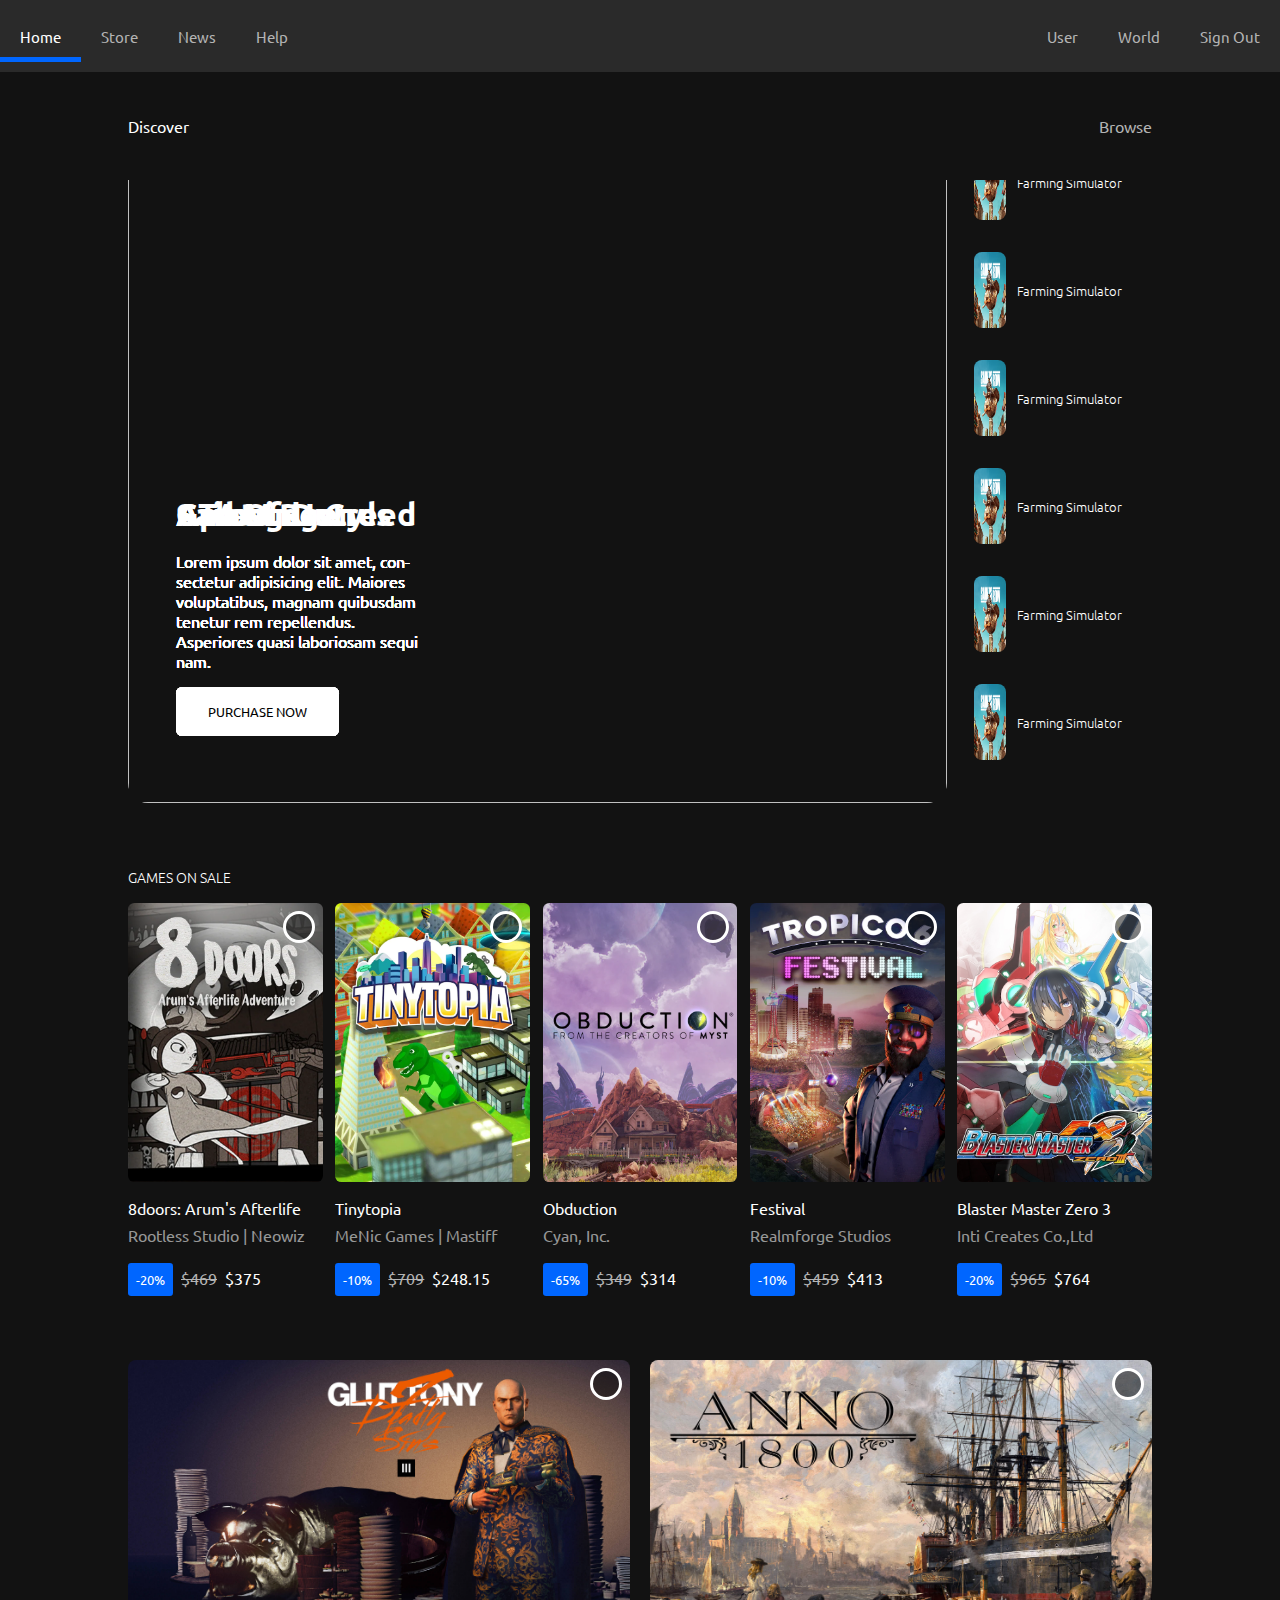
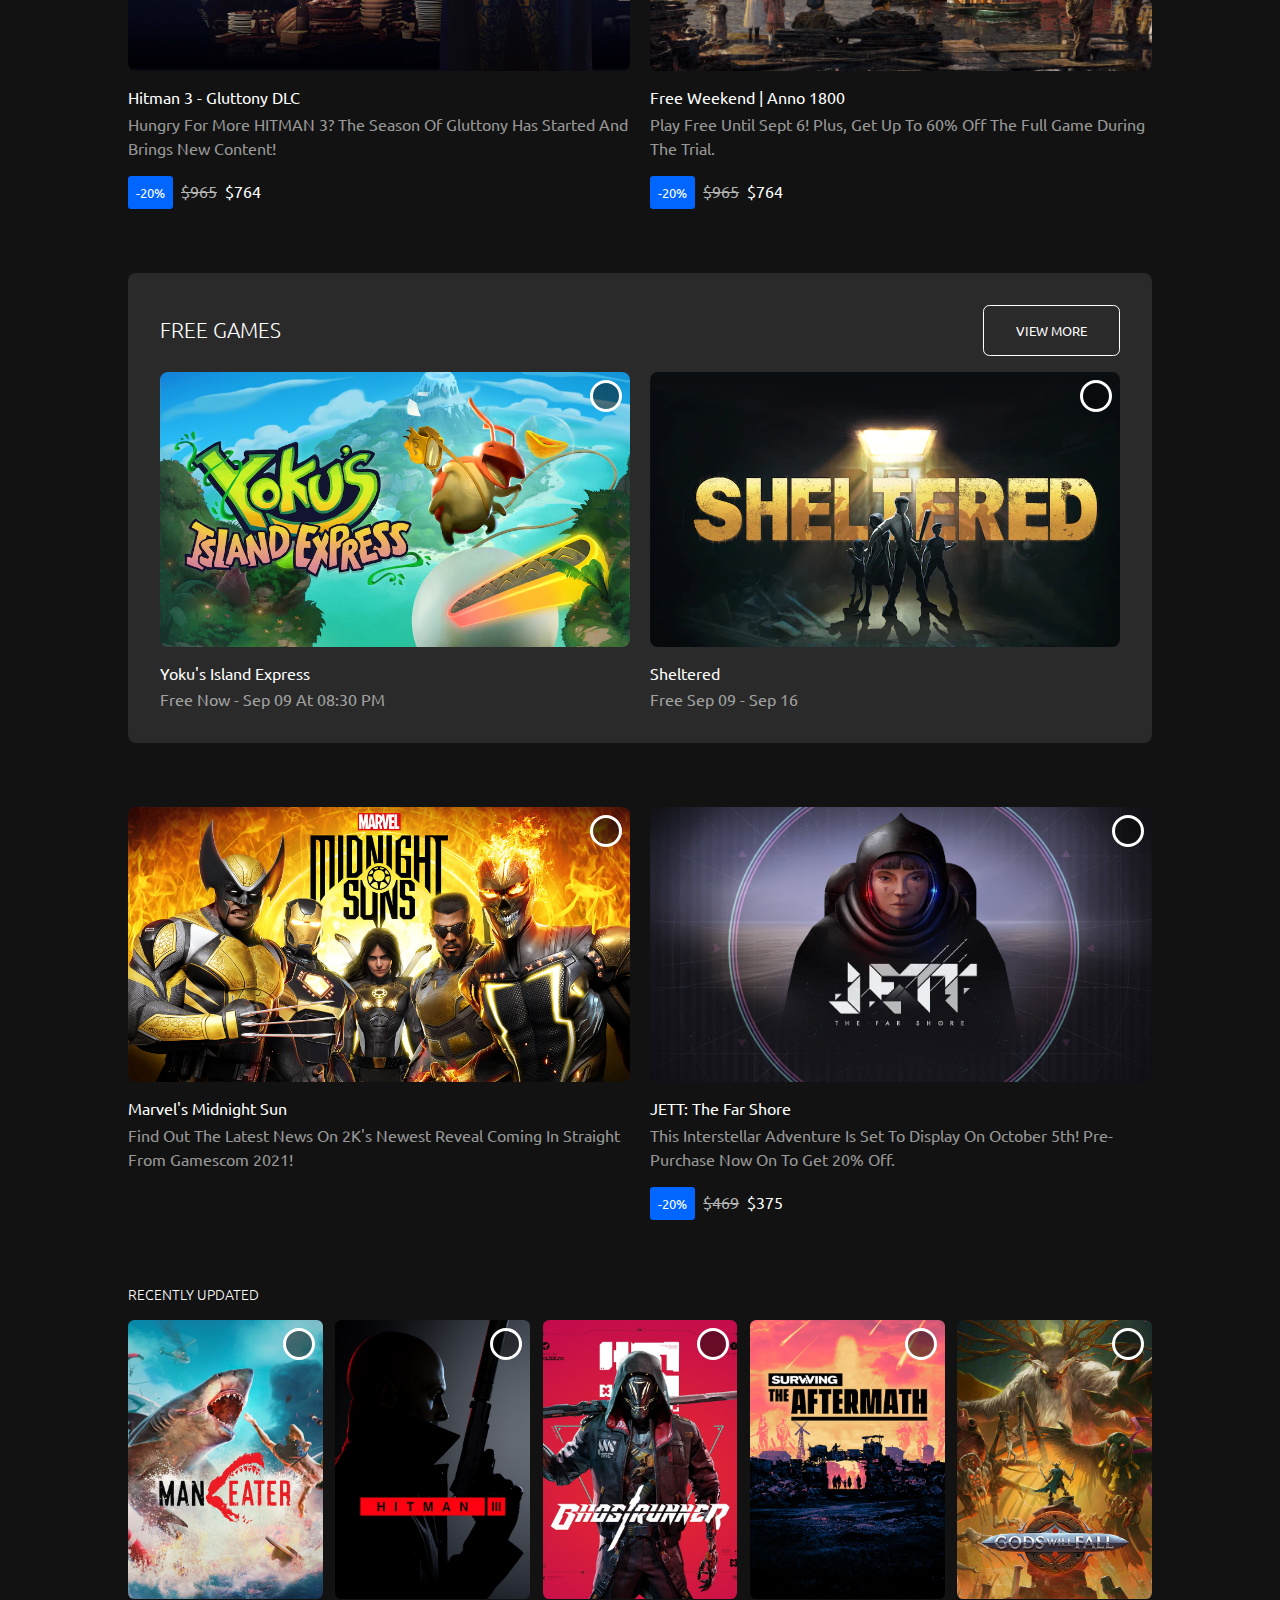
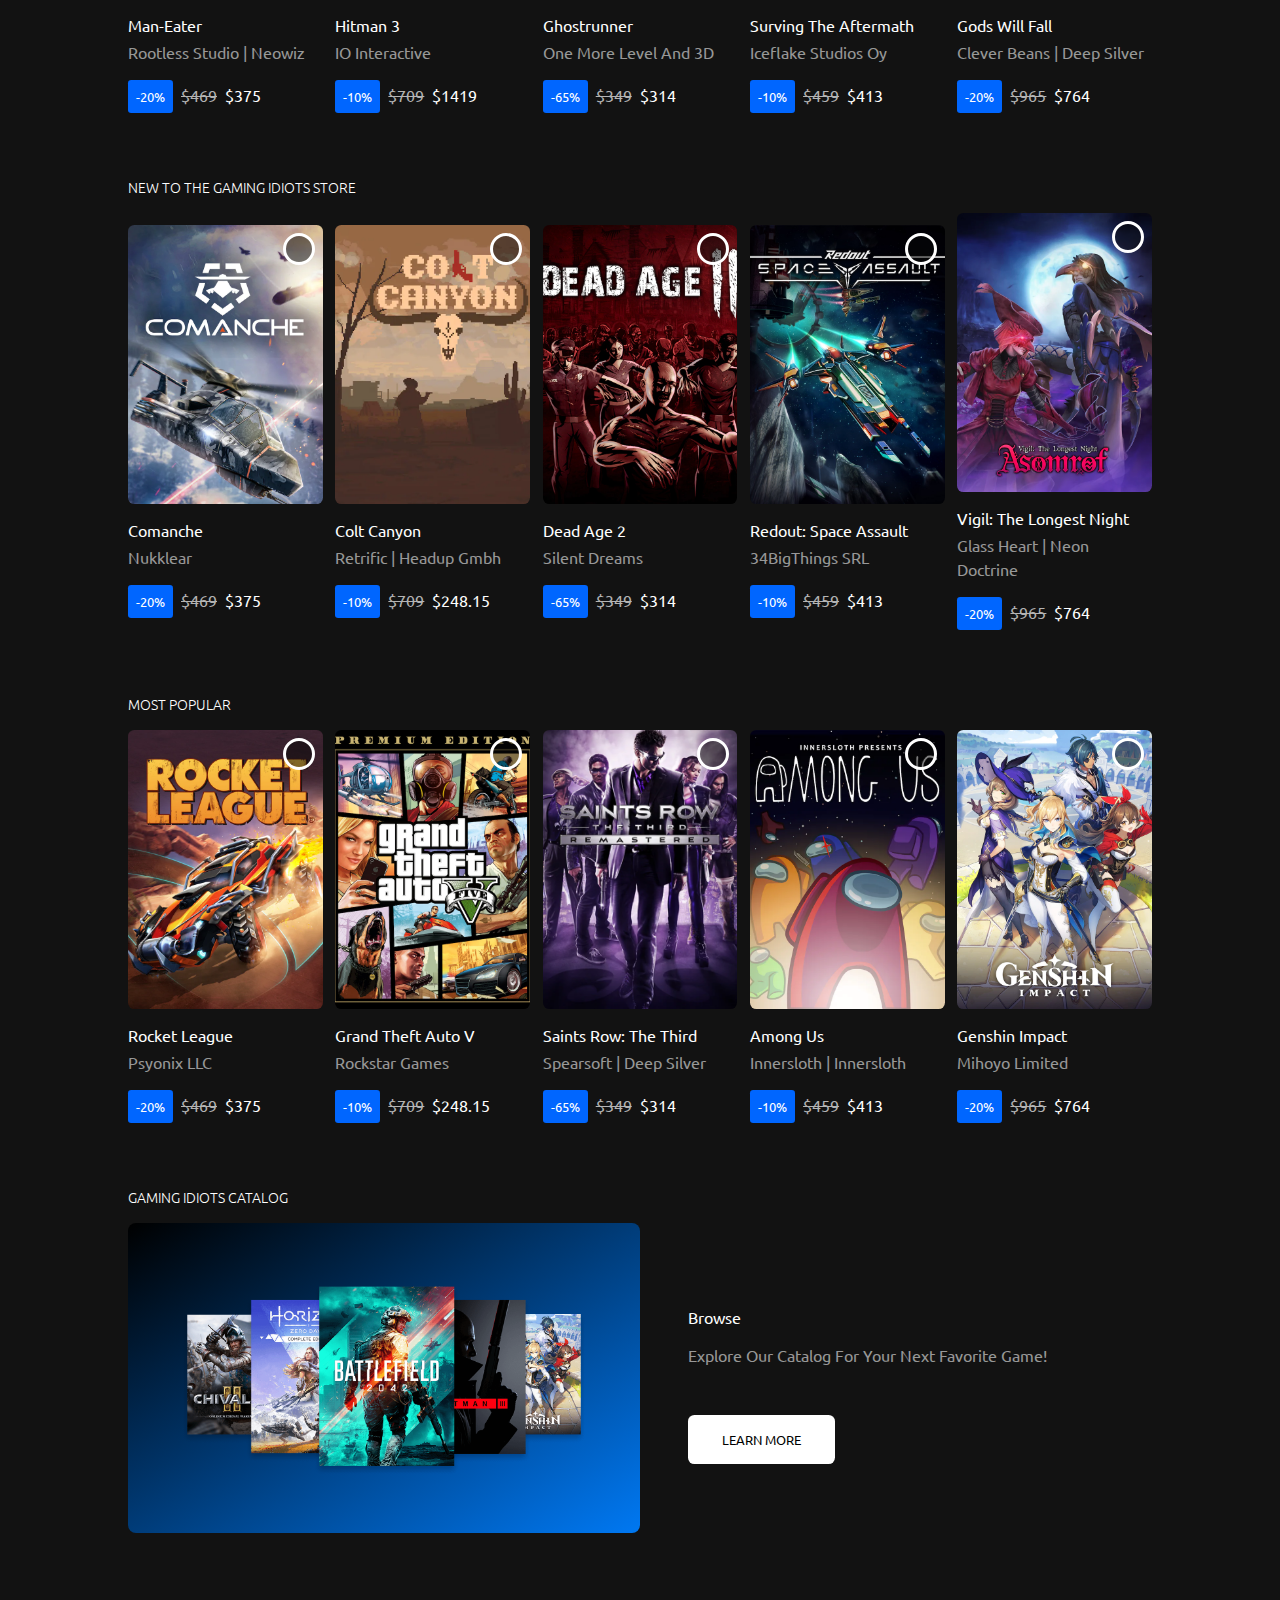
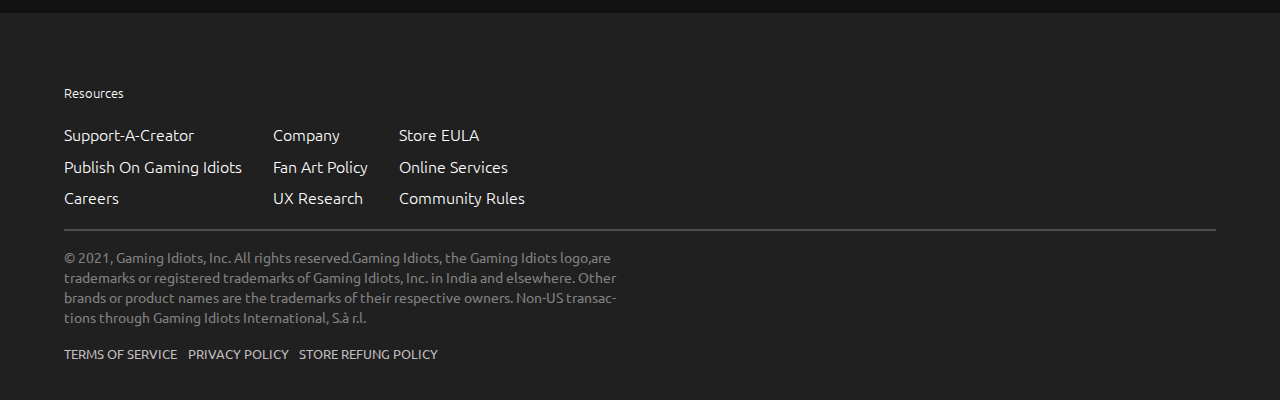
==== commit 07b2de93: "first commit" ====
--- a/pages/landing_page.html
+++ b/pages/landing_page.html
@@ -68,6 +68,7 @@
     <section class="discover">
         <div class="carousel__box">
             <div class="carousel__card carousel__card--1">
+                <!-- <div class="add__button" id="add__active"><i class="gg-math-plus add"></i></div> -->
                 <img src="../images/2.jpg" alt="">
                 <div class="carousel__content">
                     <h4>Assasin's creed</h4>
@@ -167,6 +168,7 @@
                 <div class="sale__card--image sale__card--image-5">
                     &nbsp;
                 </div>
+                <div class="add__button" id="add__active"><i class="gg-math-plus add"></i></div>
 
                 <div class="sale__card--content">
 
@@ -182,7 +184,7 @@
                 <div class="sale__card--image sale__card--image-1">
                     &nbsp;
                 </div>
-
+                <div class="add__button" id="add__active"><i class="gg-math-plus add"></i></div>
                 <div class="sale__card--content">
                     <h6>tinytopia</h6>
                     <p>MeNic Games | Mastiff</p>
@@ -196,7 +198,7 @@
                 <div class="sale__card--image sale__card--image-2">
                     &nbsp;
                 </div>
-
+                <div class="add__button" id="add__active"><i class="gg-math-plus add"></i></div>
                 <div class="sale__card--content">
                     <h6>obduction</h6>
                     <p>cyan, inc.</p>
@@ -210,7 +212,7 @@
                 <div class="sale__card--image sale__card--image-3">
                     &nbsp;
                 </div>
-
+                <div class="add__button" id="add__active"><i class="gg-math-plus add"></i></div>
                 <div class="sale__card--content">
                     <h6>festival</h6>
                     <p>realmforge studios</p>
@@ -224,7 +226,7 @@
                 <div class="sale__card--image sale__card--image-4">
                     &nbsp;
                 </div>
-
+                <div class="add__button" id="add__active"><i class="gg-math-plus add"></i></div>
                 <div class="content sale__card--content">
                     <h6>blaster master zero 3</h6>
                     <p>inti creates co.,ltd</p>
@@ -239,6 +241,7 @@
     <section class="two__games">
         <div class="game__sale">
             <div class="game__sale--image games__one">&nbsp</div>
+            <div class="add__button" id="add__active"><i class="gg-math-plus add"></i></div>
             <div class="content game__sale--content">
                 <h6>hitman 3 - gluttony DLC</h6>
                 <p>hungry for more HITMAN 3? the season of gluttony has started and brings new content!</p>
@@ -249,6 +252,7 @@
         </div>
         <div class="game__sale">
             <div class="game__sale--image games__two">&nbsp</div>
+            <div class="add__button" id="add__active"><i class="gg-math-plus add"></i></div>
             <div class="content game__sale--content">
                 <h6>free weekend | anno 1800</h6>
                 <p>play free until sept 6! plus, get up to 60% off the full game during the trial.</p>
@@ -268,6 +272,7 @@
             <div class="free__card">
                 <div class="free__games--card">
                     <div class="free__games--image free__games--image-1">&nbsp</div>
+                    <div class="add__button" id="add__active"><i class="gg-math-plus add"></i></div>
                     <div class="content free__games--content">
                         <h6>yoku's island express</h6>
                         <p>free now - sep 09 at 08:30 PM</p>
@@ -276,6 +281,7 @@
 
                 <div class="free__games--card">
                     <div class="free__games--image free__games--image-2">&nbsp</div>
+                    <div class="add__button" id="add__active"><i class="gg-math-plus add"></i></div>
                     <div class="content free__games--content">
                         <h6>sheltered</h6>
                         <p>free sep 09 - sep 16</p>
@@ -284,13 +290,13 @@
             </div>
         </div>
     </section>
-
 
     <section class="new__games">
         <div class="new__games--container">
             <div class="new__card">
                 <div class="new__games--card">
                     <div class="new__games--image new__games--image-1">&nbsp</div>
+                    <div class="add__button" id="add__active"><i class="gg-math-plus add"></i></div>
                     <div class="content new__games--content">
                         <h6>marvel's midnight sun</h6>
                         <p>find out the latest news on 2K's newest reveal coming in straight from gamescom 2021!</p>
@@ -299,6 +305,7 @@
 
                 <div class="new__games--card">
                     <div class="new__games--image new__games--image-2">&nbsp</div>
+                    <div class="add__button" id="add__active"><i class="gg-math-plus add"></i></div>
                     <div class="content new__games--content">
                         <h6>JETT: the far shore</h6>
                         <p>this interstellar adventure is set to display on October 5th! Pre-purchase now on to get 20% off.</p>
@@ -318,7 +325,7 @@
                 <div class="recently__updated--image recently__updated--image-5">
                     &nbsp;
                 </div>
-
+                <div class="add__button" id="add__active"><i class="gg-math-plus add"></i></div>
                 <div class="content recently__updated--content">
 
                     <h6>man-eater</h6>
@@ -333,7 +340,7 @@
                 <div class="recently__updated--image recently__updated--image-1">
                     &nbsp;
                 </div>
-
+                <div class="add__button" id="add__active"><i class="gg-math-plus add"></i></div>
                 <div class="content recently__updated--content">
                     <h6>hitman 3</h6>
                     <p>IO interactive</p>
@@ -347,7 +354,7 @@
                 <div class="recently__updated--image recently__updated--image-2">
                     &nbsp;
                 </div>
-
+                <div class="add__button" id="add__active"><i class="gg-math-plus add"></i></div>
                 <div class="content recently__updated--content">
                     <h6>ghostrunner</h6>
                     <p>one more level and 3D</p>
@@ -361,7 +368,7 @@
                 <div class="recently__updated--image recently__updated--image-3">
                     &nbsp;
                 </div>
-
+                <div class="add__button" id="add__active"><i class="gg-math-plus add"></i></div>
                 <div class="content recently__updated--content">
                     <h6>surving the aftermath</h6>
                     <p>iceflake studios oy</p>
@@ -375,7 +382,7 @@
                 <div class="recently__updated--image recently__updated--image-4">
                     &nbsp;
                 </div>
-
+                <div class="add__button" id="add__active"><i class="gg-math-plus add"></i></div>
                 <div class="content recently__updated--content">
                     <h6>gods will fall</h6>
                     <p>clever beans | deep silver</p>
@@ -394,7 +401,7 @@
                 <div class="new__to__store--image new__to__store--image-5">
                     &nbsp;
                 </div>
-
+                <div class="add__button" id="add__active"><i class="gg-math-plus add"></i></div>
                 <div class="content new__to__store--content">
 
                     <h6>comanche</h6>
@@ -409,7 +416,7 @@
                 <div class="new__to__store--image new__to__store--image-1">
                     &nbsp;
                 </div>
-
+                <div class="add__button" id="add__active"><i class="gg-math-plus add"></i></div>
                 <div class="content new__to__store--content">
                     <h6>colt canyon</h6>
                     <p>retrific | headup gmbh</p>
@@ -423,7 +430,7 @@
                 <div class="new__to__store--image new__to__store--image-2">
                     &nbsp;
                 </div>
-
+                <div class="add__button" id="add__active"><i class="gg-math-plus add"></i></div>
                 <div class="content new__to__store--content">
                     <h6>dead age 2 </h6>
                     <p>silent dreams</p>
@@ -437,7 +444,7 @@
                 <div class="new__to__store--image new__to__store--image-3">
                     &nbsp;
                 </div>
-
+                <div class="add__button" id="add__active"><i class="gg-math-plus add"></i></div>
                 <div class="content new__to__store--content">
                     <h6>redout: space assault</h6>
                     <p>34BigThings SRL</p>
@@ -451,7 +458,7 @@
                 <div class="new__to__store--image new__to__store--image-4">
                     &nbsp;
                 </div>
-
+                <div class="add__button" id="add__active"><i class="gg-math-plus add"></i></div>
                 <div class="content new__to__store--content">
                     <h6>Vigil: the longest night</h6>
                     <p>glass heart | neon doctrine</p>
@@ -470,7 +477,7 @@
                 <div class="most__popular--image most__popular--image-1">
                     &nbsp;
                 </div>
-
+                <div class="add__button" id="add__active"><i class="gg-math-plus add"></i></div>
                 <div class="content most__popular--content">
 
                     <h6>rocket league</h6>
@@ -485,7 +492,7 @@
                 <div class="most__popular--image most__popular--image-2">
                     &nbsp;
                 </div>
-
+                <div class="add__button" id="add__active"><i class="gg-math-plus add"></i></div>
                 <div class="content most__popular--content">
                     <h6>grand theft auto v</h6>
                     <p>rockstar Games</p>
@@ -499,7 +506,7 @@
                 <div class="most__popular--image most__popular--image-3">
                     &nbsp;
                 </div>
-
+                <div class="add__button" id="add__active"><i class="gg-math-plus add"></i></div>
                 <div class="content most__popular--content">
                     <h6>saints row: the third</h6>
                     <p>spearsoft | deep silver</p>
@@ -513,7 +520,7 @@
                 <div class="most__popular--image most__popular--image-4">
                     &nbsp;
                 </div>
-
+                <div class="add__button" id="add__active"><i class="gg-math-plus add"></i></div>
                 <div class="content most__popular--content">
                     <h6>among us</h6>
                     <p>innersloth | innersloth</p>
@@ -527,7 +534,7 @@
                 <div class="most__popular--image most__popular--image-5">
                     &nbsp;
                 </div>
-
+                <div class="add__button" id="add__active"><i class="gg-math-plus add"></i></div>
                 <div class="content most__popular--content">
                     <h6>genshin impact</h6>
                     <p>mihoyo limited</p>
@@ -608,6 +615,15 @@
         </div>
     </section>
     <script>
+        // var adding = document.getElementById('add__active');
+        // var games = document.querySelectorAll('.new__games--image');
+        // // console.log(adding, games)
+        // // games.onmouseover = function() {
+        // //     adding.style.display = 'none';
+        // // }
+
+
+
         $("li a").click(function() {
             $('li a').not(this).removeClass('active');
             $(this).addClass('active');
--- a/pages/landing_page.css
+++ b/pages/landing_page.css
@@ -1,7 +1,7 @@
 @import url('https://fonts.googleapis.com/css2?family=Ubuntu&display=swap');
 *,
-::after,
-::before {
+ ::after,
+ ::before {
     margin: 0;
     padding: 0;
     box-sizing: border-box;
@@ -68,6 +68,7 @@
     height: 8vh;
     background-color: #2a2a2a;
     align-items: center;
+    position: relative;
 }
 
 .nav__links ul {
@@ -83,8 +84,9 @@
 .nav__links ul li a.active::after,
 .nav__links ul li a:hover::after {
     position: absolute;
-    top: 1.8rem;
+    /* top: 1.8rem; */
     left: 0;
+    bottom: -1rem;
     content: "";
     height: 5px;
     width: 100%;
@@ -238,6 +240,7 @@
 .most__popular .card__container .most__popular__card {
     width: 19%;
     cursor: pointer;
+    position: relative;
 }
 
 .sale .card__container .sale__card .sale__card--image,
@@ -251,6 +254,7 @@
     transition: all .3s;
     margin-bottom: 1rem;
     background-repeat: no-repeat;
+    background-position: center;
 }
 
 .sale .card__container .sale__card .sale__card--image-1 {
@@ -398,11 +402,6 @@
     color: #fff;
 }
 
-.two__games .game__sale {
-    width: 49%;
-    cursor: pointer;
-}
-
 .two__games .game__sale .game__sale--image {
     width: 100%;
     height: 19.4375rem;
@@ -460,8 +459,11 @@
 }
 
 .free__games .free__games--container .free__card .free__games--card,
-.new__games .new__games--container .new__card .new__games--card {
+.new__games .new__games--container .new__card .new__games--card,
+.two__games .game__sale {
     width: 49%;
+    cursor: pointer;
+    position: relative;
 }
 
 .free__games .free__games--container .free__card .free__games--card .free__games--image,
@@ -502,7 +504,7 @@
 .catalog .catalog__container .catalog__image {
     background: linear-gradient(to right bottom, rgb(0, 0, 0), rgb(0, 120, 242)) rgb(0, 0, 0);
     width: 50%;
-    height: 19.4375rem;
+    /* height: 19.4375rem; */
     background-size: cover;
     border-radius: .5rem;
     margin-bottom: 1rem;
@@ -629,6 +631,21 @@
     transition: all .3s;
 }
 
+.add__button {
+    position: absolute;
+    color: white;
+    background-color: rgba(8, 8, 8, .5);
+    height: 2rem;
+    width: 2rem;
+    border-radius: 50%;
+    justify-content: center;
+    display: flex;
+    align-items: center;
+    right: .5rem;
+    top: .5rem;
+    border: .2rem solid #fff;
+}
+
 @keyframes move {
     0% {
         transform: translateY(0%);
@@ -651,4 +668,107 @@
     100% {
         transform: translateY(0);
     }
+}
+
+@media screen and (max-width:1200px) {
+    .nav__links ul li a.active::after,
+    .nav__links ul li a:hover::after {
+        bottom: -1.6rem;
+    }
+    .discover {
+        padding-top: 12rem;
+    }
+    .discover .carousel__box {
+        height: 50vh;
+    }
+}
+
+@media screen and (max-width:900px) {
+    .discover .carousel__box {
+        height: 40vh;
+    }
+    .discover .carousel__box .carousel__card .carousel__content {
+        width: 80%;
+    }
+    .sale .card__container,
+    .card__container {
+        display: grid;
+        grid-template-rows: 50% 50%;
+        grid-template-columns: 32% 32% 32%;
+        row-gap: 2rem;
+        align-items: baseline;
+    }
+    .sale .card__container .sale__card,
+    .recently__updated .card__container .recently__updated__card,
+    .new__to__store .card__container .new__to__store__card,
+    .most__popular .card__container .most__popular__card {
+        width: 100%;
+    }
+    .catalog .catalog__container .btn {
+        width: 50%;
+    }
+    .footer__middle .lists {
+        width: 60%;
+    }
+    .footer__section-2 {
+        width: 70%;
+    }
+}
+
+@media screen and (max-width:750px) {
+    .nav__bottom,
+    .discover,
+    .sale,
+    .two__games,
+    .free__games,
+    .new__games,
+    .recently__updated,
+    .new__to__store,
+    .most__popular,
+    .catalog {
+        padding: 0 2%;
+    }
+    .nav__links ul {
+        display: none;
+    }
+    .discover {
+        display: flex;
+        flex-direction: column;
+        padding-top: 12rem;
+        margin-bottom: 4rem;
+    }
+    .discover .carousel__box {
+        width: 100%;
+        height: 45vh;
+    }
+    .discover .carousel__games {
+        flex-direction: row;
+        margin-top: 1.5rem;
+    }
+    .discover .carousel__games .carousel__card--small,
+    .carousel__card--small {
+        width: 19%;
+    }
+    .discover .carousel__games .carousel__card--small .carousel__img,
+    .carousel__card--small .carousel__img {
+        width: 20%;
+    }
+    .discover .carousel__games .carousel__card--small h4,
+    .carousel__card--small h4 {
+        margin-left: 1rem;
+    }
+    .sale .card__container,
+    .card__container {
+        display: grid;
+        grid-template-rows: 35% 35%;
+        grid-template-columns: 48% 48%;
+        justify-items: center;
+        margin-bottom: 12rem;
+    }
+    .sale .card__container .sale__card .sale__card--image,
+    .recently__updated .card__container .recently__updated__card .recently__updated--image,
+    .new__to__store .card__container .new__to__store__card .new__to__store--image,
+    .most__popular .card__container .most__popular__card .most__popular--image {
+        height: 34.4375rem;
+    }
 }